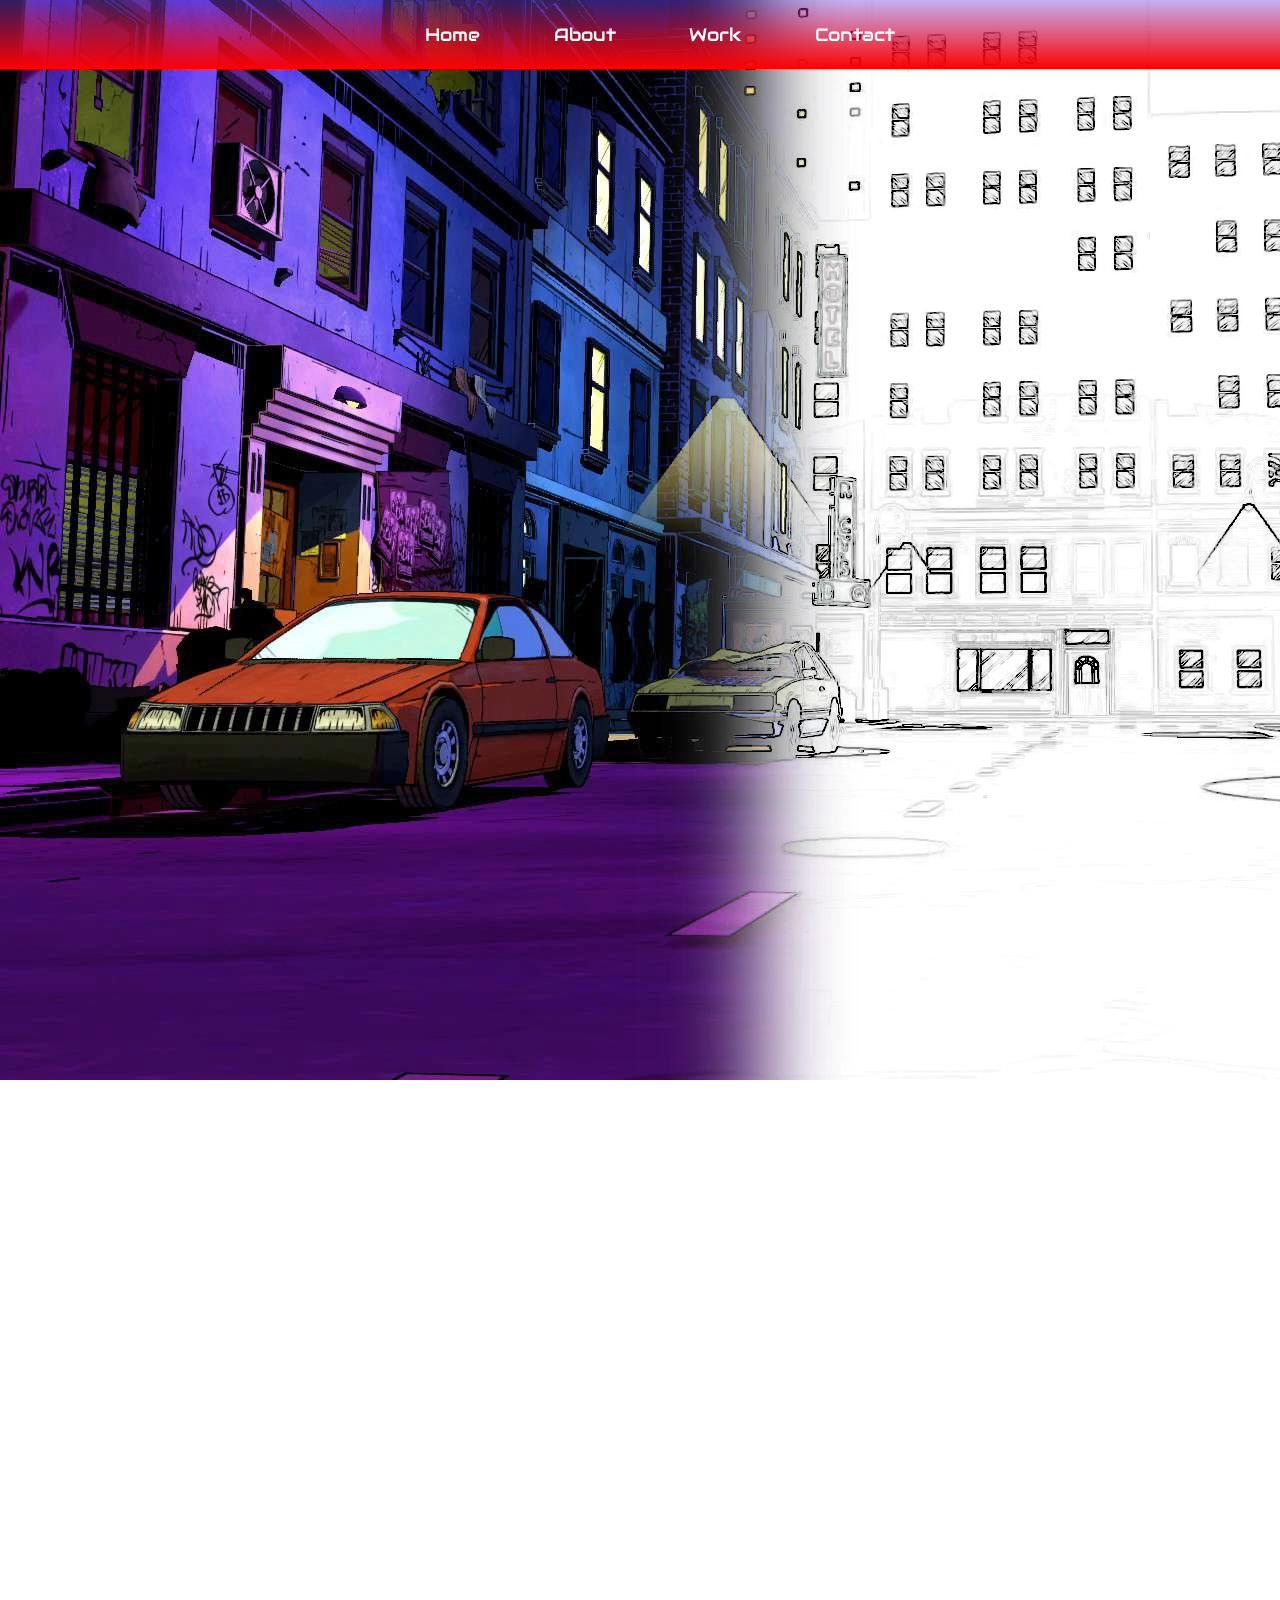
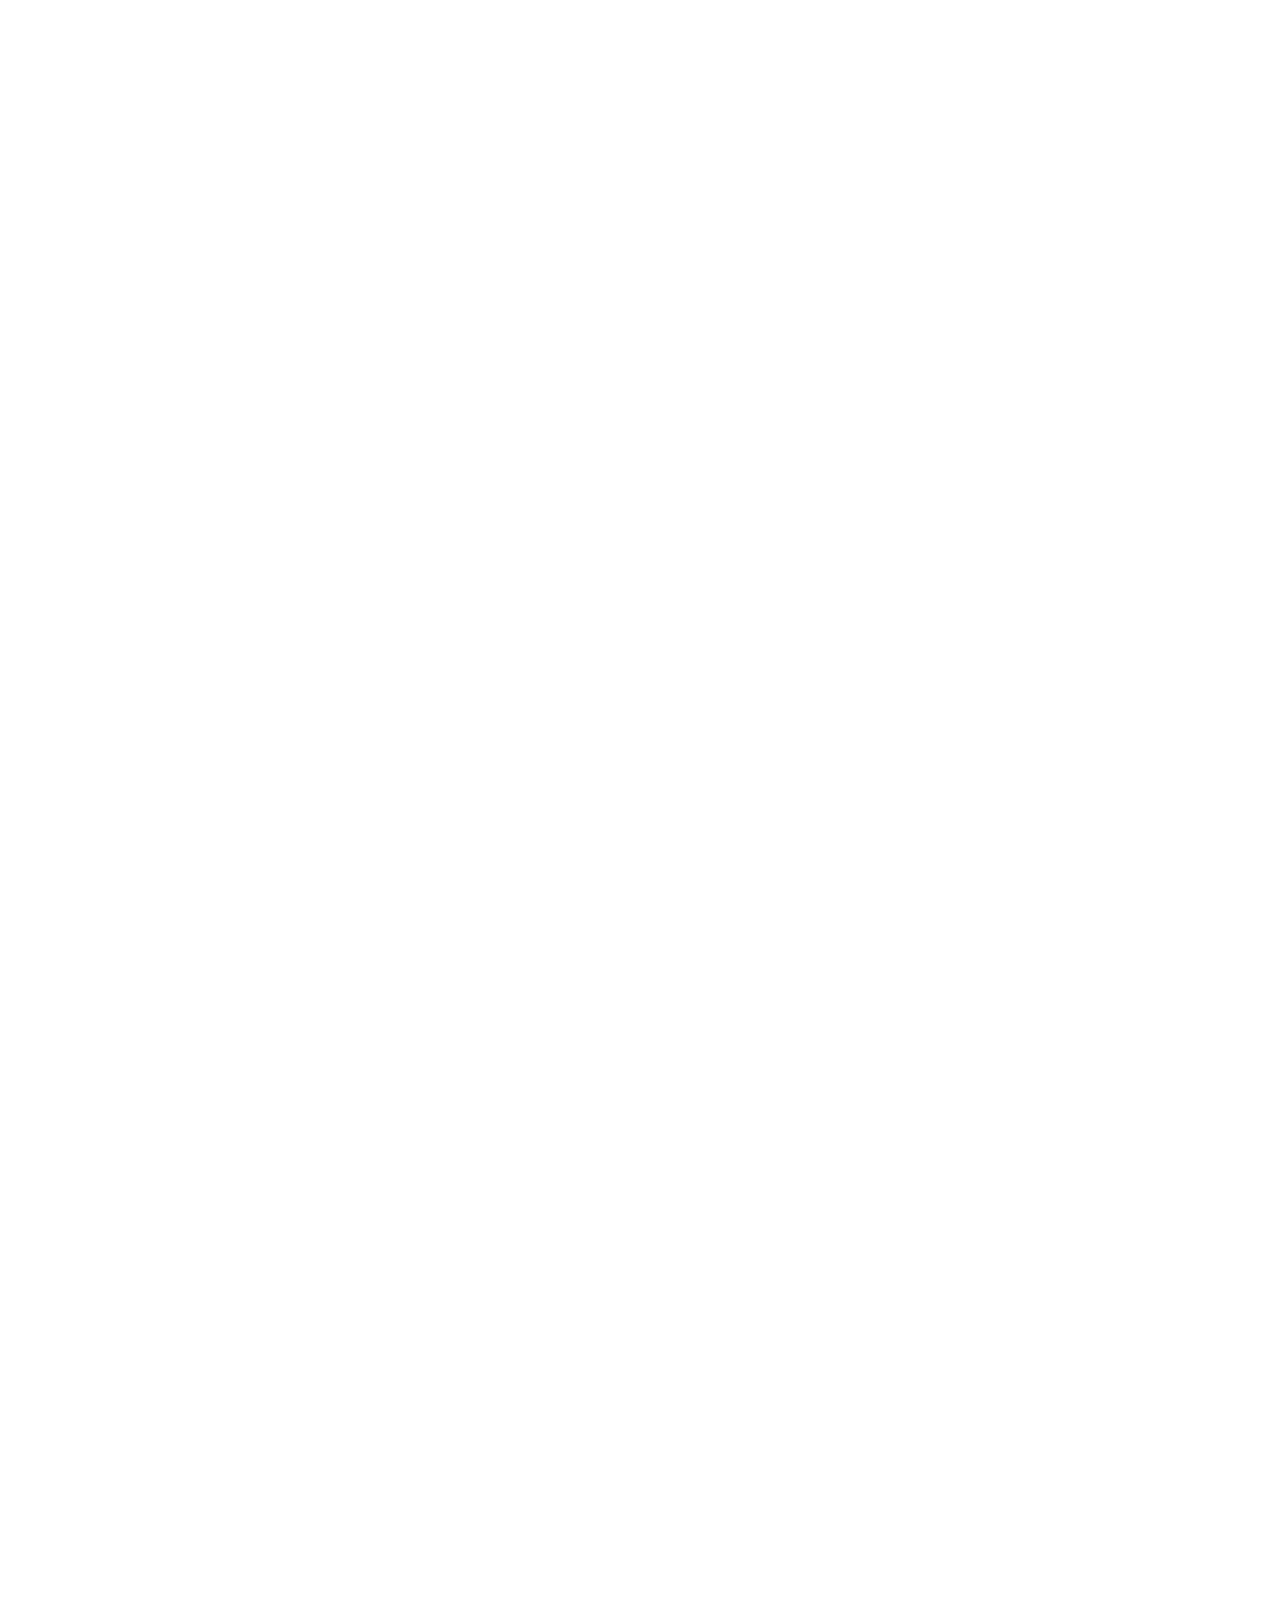
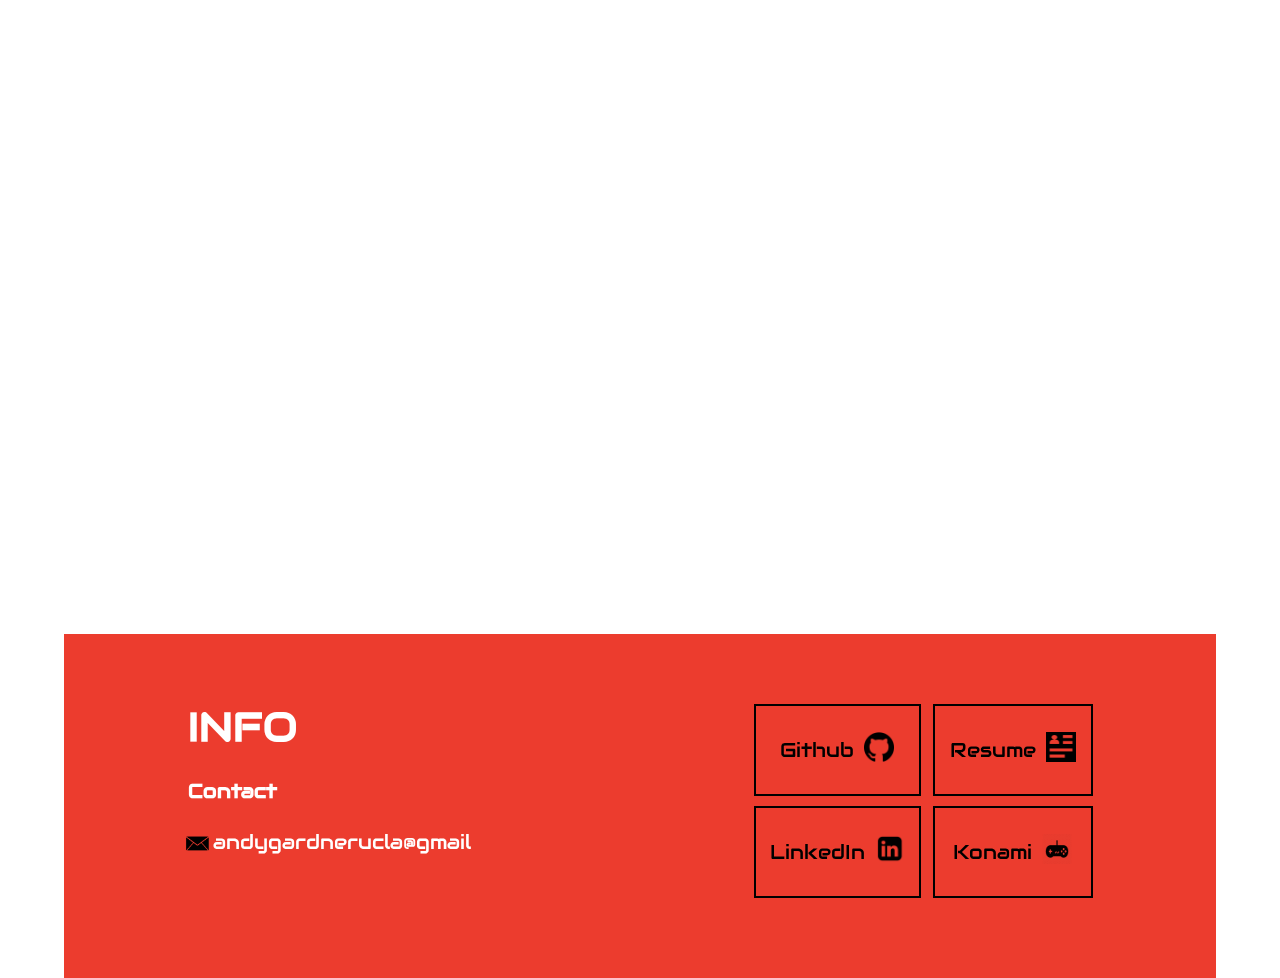
==== index.html @ 33454647 "overflow scroll fix, resume added" ====
<!DOCTYPE html>
<!--[if lt IE 7]>      <html class="no-js lt-ie9 lt-ie8 lt-ie7"> <![endif]-->
<!--[if IE 7]>         <html class="no-js lt-ie9 lt-ie8"> <![endif]-->
<!--[if IE 8]>         <html class="no-js lt-ie9"> <![endif]-->
<!--[if gt IE 8]><!--> <html class="no-js"> <!--<![endif]-->
    <head>
        <meta charset="utf-8">
        <meta http-equiv="X-UA-Compatible" content="IE=edge">
        <title>Andy</title>
        <meta name="description" content="">
        <meta name="viewport" content="width=device-width, initial-scale=1">
        <link href="https://fonts.googleapis.com/css2?family=Audiowide&display=swap" rel="stylesheet">
        <link href="https://fonts.googleapis.com/css2?family=Russo+One&display=swap" rel="stylesheet">
        <link href="https://fonts.googleapis.com/css2?family=IBM+Plex+Mono:ital,wght@1,500&family=Russo+One&display=swap" rel="stylesheet">

        <link href="https://unpkg.com/aos@2.3.1/dist/aos.css" rel="stylesheet">
        <script src="https://unpkg.com/aos@2.3.1/dist/aos.js"></script>
        <!-- <link rel="stylesheet" media="screen and (max-width: 660px)" href="../stylesheets/index.css">
        <link rel="stylesheet" media="screen and (min-width: 661px)" href="../stylesheets/desktop.css"> -->
        <link rel="stylesheet" media="screen and (max-width: 754px)" href="./stylesheets/index.css">
        <link rel="stylesheet" media="screen and (min-width: 755px)" href="./stylesheets/desktop.css">

        <script src="./js/konami.js"></script>
        <script src="https://ajax.googleapis.com/ajax/libs/jquery/3.5.1/jquery.min.js"></script>
        <script  src="./js/nav_animate.js"></script>
        <script src="./js/aos_init.js"></script>
        <script>
            AOS.init();
        </script>
    </head>
    <body>
        
        <video id="konamiVideo">
            <source src="./wice.mp4" type="video/mp4">
        </video>

        <section class="main">
            <nav id="navbar_hidden" class="slideOut">
                <ul>
                    <li>
                        <a href="#">Home</a>
                    </li>
                    <li>
                        <a href="#about">About</a>
                    </li>
                    <li>
                        <a href="#work">Work</a>
                    </li>
                    <li>
                        <a href="#">Contact</a>
                    </li>
                </ul>
            </nav>
            <header>
                <nav id="nav" class="navbar_main" data-aos="zoom-out-down" data-aos-duration="3000" data-aos-delay="2500">
                    <ul>
                        <li>
                            <a href="#">Home</a>
                        </li>
                        <li>
                            <a href="#about">About</a>
                        </li>
                        <li>
                            <a href="#work">Work</a>
                        </li>
                        <li>
                            <a href="#">Contact</a>
                        </li>
                    </ul>
                </nav>
            </header>
            <section>
                <div class="logo-parent">
                    <div id="logo" class="arrow-down">
                    </div>
                    <h1 id="logo_h1">
                            Andy
                            Gardner
                    </h1>
                    <h2 id="logo_h2" >< webdev ></h2>
                    <!-- <img id="pow" src="./images/pow4.png" alt=""> -->
                </div>
                <video autoplay muted id="vid">
                        <source src="./images/whitetorainbow.mp4" type="video/mp4">
                </video>
            </section>
        </section>

        <section id="about" class="section_size" data-aos="fade-right" data-aos-duration="1000">
            <div class="module_container">
                <h3 data-aos="fade-left" data-aos-delay="200">ABOUT</h3>
                <div class="module">
                    <img id="pow_about" src="./images/pow5.png" alt="">
                    <div class="column1">
                        <h4>Andy Gardner</h4>
                        <p class="title">Full Stack Web Developer</p>
                        <ul class="about_ul">
                            <li data-aos="fade" data-aos-offset="100" data-aos-delay="200">UCLA Grad</li>
                            <li data-aos="fade" data-aos-offset="100" data-aos-delay="250">42sv Software Intern</li>
                            <li data-aos="fade" data-aos-offset="100" data-aos-delay="300">Improvisor</li>
                            <li data-aos="fade" data-aos-offset="100" data-aos-delay="350">Public Speaker</li>
                        </ul>
                    </div>
                    <div class="column2">
                        <p class="bio_parag" data-aos="fade-left" data-aos-offset="150">
                            Hi! The name's Andy and I love working with teams to to build professional, fun web
                            applications. I'm passionate about learning new technologies and believe in always
                            striving to grow my knowledge base.                     
                        </p>
                        <p class="title2">Utility Belt</p>
                        <strong class="tool_word">Frontend:</strong>
                        <p class="bio_parag2" data-aos="fade-left" data-aos-offset="100">
                            HTML5, CSS3, Bootstrap, Javascript, jQuery, Embedded JS (ejs), Embedded Ruby (erb)
                        </p>
                        <strong class="tool_word">Backend:</strong>
                        <p class="bio_parag2" data-aos="fade-left" data-aos-offset="100">
                            Node.js, Express, Rails, PostgreSQL, MySQL, MongoDB, REST APIs
                        </p>
                        <strong class="tool_word">Other:</strong>
                        <p class="bio_parag2" data-aos="fade-left" data-aos-offset="100">
                            Python, Ruby, Selenium, C, Bash/Unix/Linux, Git/Github/Gitlab, Heroku, Chrome Dev Tools
                        </p>
                    </div>
                </div>
            </div>
        </section>

        <section id="work" class="section_size" data-aos="fade-right" data-aos-duration="1000">
            <div class="module_container">
                <h3 data-aos="fade-left" data-aos-delay="200">PROJECT</h3>
                <div class="module_proj">
                    <div class="column1_proj">
                        <h4>00 Heimdall</h4>
                        <p class="bio_parag" data-aos="fade-left" data-aos-offset="150">
                            Heimdall is a 42 Silicon Valley parking registration and validation application.
                            It is a collaboration with French and US staff members. I was charged with re-building the
                            the frontend and updating the Postgres database. It is a Rails CRUD app that utilizes 42's 
                            API to verify student/staff login and access. This is a version with the authentiation removed 
                            and database reset so it can be demoed. 
                        </p>
                        <strong class="tool_word">Frontend:</strong>
                        <span class="bio_parag2" data-aos="fade-left" data-aos-offset="100">
                            HTML5, CSS3, Bootstrap, Embedded Ruby, jQuery
                        </span>
                        <br>
                        <strong class="tool_word">Backend:</strong>
                        <span class="bio_parag2" data-aos="fade-left" data-aos-offset="100">
                            Rails (RoR), PostgreSQL, Heroku
                        </span>
                        <div class="proj_button">
                            <a href="https://afternoon-ridge-28353.herokuapp.com/"><button>Visit Site</button></a>
                        </div>
                    </div>
                    <div class="column2_proj" data-aos="fade-up" data-aos-offset="250">
                        <img src="./images/img_heimdall.png" alt="">
                    </div>
                </div>
            </div>
        </section>

        <section class="section_size" data-aos="fade-right" data-aos-duration="1000">
            <div class="module_container">
                <h3 data-aos="fade-left" data-aos-delay="200">PROJECT</h3>
                <div class="module_proj">
                    <div class="column1_proj">
                        <h4>01 Sherlock</h4>
                        <p class="bio_parag" data-aos="fade-left" data-aos-offset="150">
                            Sherlock is a small Node.js app that is a tool developed to help 42sv's
                            staff evaluate which students currently in the curriculum have reached 
                            the level for beginning internships. It has login authentication to an sqlite3
                            database for select staff, the database has been removed for demo purposes. It uses
                            42's API to run multiple requests for retreiving and then working with various data 
                            to return the answer. The students ID is provided and it runs.
                            (Try it out one at a time: kyork, spidey, dsaetern).
                        </p>
                        <strong class="tool_word">Frontend:</strong>
                        <span class="bio_parag2" data-aos="fade-left" data-aos-offset="100">
                                HTML5, CSS3, Embedded Javascript (EJS)
                        </span>
                        <br>
                        <strong class="tool_word">Backend:</strong>
                        <span class="bio_parag2" data-aos="fade-left" data-aos-offset="100">
                                Node.js/Express, sqlite3, Heroku
                        </span>
                        <div class="proj_button">
                            <a href="https://sherlock-portfolio.herokuapp.com/"><button>Visit Site</button></a>
                        </div>
                    </div>
                    <div class="column2_proj" data-aos="fade-up" data-aos-offset="250">
                        <img src="./images/img_sherlock.png" alt="">
                    </div>
                </div>
            </div>
        </section>

        <section class="section_size" data-aos="fade-right" data-aos-duration="1000">
            <div class="module_container">
                <h3 data-aos="fade-left" data-aos-delay="200">PROJECT</h3>
                <div class="module_proj">
                    <div class="column1_proj">
                        <h4>02 Samraat Curry Hut</h4>
                        <p class="bio_parag" data-aos="fade-left" data-aos-offset="150">
                            This is a static website built as a personal project. The client
                            is a local Indian restaurant that wants to provide general information
                            such as menu and contact info. 
                        </p>
                        <strong class="tool_word">Built with:</strong>
                        <span class="bio_parag2" data-aos="fade-left" data-aos-offset="100">
                            HTML5, CSS3, Bootstrap 
                        </span>
                        <div class="proj_button">
                            <a href="https://samraat-portfolio.herokuapp.com/"><button>Visit Site</button></a>
                        </div>
                    </div>
                    <div class="column2_proj" data-aos="fade-up" data-aos-offset="250">
                        <img src="./images/img_saamrat.png" alt="">
                    </div>
                </div>
            </div>
        </section>

        <section class="section_size_contact">
            <div class="module_container_contact">
                <div class="module_proj_contact">
                    <div class="column1_proj">
                        <h1>INFO</h1>
                        <p id="contact_title">Contact</p>
                        <a href="#"><span><img style="width: 25px; height: 25px; transform: translate(-3px,7px);" src="./images/email.png" alt=""></span><span>andygardnerucla@gmail</span></a>
                    </div>
                    <div class="column2_proj_contact">
                        <div class="proj_button_contact">
                            <a class="grid_one" href="https://github.com/MooseandSquvirrel">Github<span><img id="github_img" src="./images/gthub.png" alt=""></span></a>
                            <a class="grid_two" href="./resume.pdf" download>Resume<span><img id="github_img" src="./images/resume.png" alt=""></span></a>
                            <a class="grid_three" href="https://www.linkedin.com/in/andy-gardner-1343974a/">LinkedIn<span><img id="github_img" src="./images/linked.png" alt=""></span></a>
                            <a class="grid_four" onclick="konamiAlert()" href="#">Konami<span><img id="github_img" src="./images/nintendo.png" alt=""></span></a>
                        </div>
                    </div>
                </div>
            </div>
        </section>

        <script src="" async defer></script>
        <script>
            function konamiAlert() {
                alert("Enter a Konami Code to increase the 80's feel :)");
            }
        </script>
    </body>
</html>

<!-- Support Wice (Konami Code Video):
https://soundcloud.com/wice-music 
https://www.facebook.com/WiceMusic -->
---- stylesheets/index.css ----
/* CSS FOR ENTIRE PAGE */

body {
    /* background-image: url("../images/dubai.jpg"); */
    /* background-image: url("../images/2.jpg"); */
    /* background-image: url("../images/bwBG.jpg"); */
    background-image: url("./images/bw3.jpg");
    background-attachment: fixed;
    margin: 0;
    padding: 0;
    border: 0;
    font: inherit;
    font-family: 'Audiowide', cursive;
    color: white;
    max-width: 100%;
    overflow-x: hidden;
}

#konamiVideo {
    position: absolute;
    right: 0;
    bottom: 0;
    min-width: 100%;
    min-height: 100%;
    display: none;
}

#vid {
    position: fixed;
    top: 0;
    left: 0;
    width: auto;
    height: auto;
    z-index: -1;
}


/* Navbar */

nav {
    display: block;
}

a {
    text-decoration: none;
    color: white;
}

li {
    list-style: none;
}


/* navbar_hidden */

#navbar_hidden {
    position: fixed;
    top: 0;
    width: 100vw;
    background: -webkit-linear-gradient( rgb(108, 61, 218, .9),#f00);
    font-size: 18px;
    z-index: 1;
}

#navbar_hidden a {
    color: white;
}

#navbar_hidden ul {
    display: flex;
    justify-content: center;
}

#navbar_hidden li {
    padding-left: 3%;
    padding-right: 3%;
}


/* navbar_main */

.navbar_main {
    position: relative;
    font-size: 18px;
    top: 0;
    background: -webkit-linear-gradient( rgb(108, 61, 218, .4),#f00);
    transform: translate(10px, -10px);
    padding: 5px;
}

.navbar_main ul {
    display: flex;
    justify-content: center;
}

.navbar_main li {
    padding-left: 3%;
    padding-right: 3%;
}


/* Navbar Animation */

.slideOut {
    transform: translateY(-100%); 
    transition-duration: .5s;
}

.slideIn {
    transform: translateY(0%);
    transition-duration: 1s;
}


/* Name Triangle */

.arrow-down {
    width: 0; 
    height: 0; 
    margin: 0 auto;
    border-left: 250px solid transparent;
    border-right: 250px solid transparent;
    border-top: 250px solid #f00;
    opacity: 80%;
}

.display-arrow {
    display: block;
}

.logo-parent {
    height: 100vh;
    display: flex;
    justify-content: center;
    align-items: center;
}

@keyframes moveDown {
    0% {
        visibility: visible;
        transform: translateY(-100%);
        opacity: 0%;
    }
    65% {
        transform: translateY(0%);
        opacity: 80%;
    }
    66% {
        opacity: 80%;
        transform: translateX(0%);
    }
    69% {
        transform: translateX(30%);

    }
    80% {
        transform: translate(0%);
        opacity: 80%;
    }
    91% {
        transform: translate(0%);
    }
    95% {
        transform: translate(-10%)
    }
    100% {
        transform: translate(0%);
    }
}

#logo {
    animation-name: moveDown;
    animation-duration: 1.6s;
    animation-delay: 1s;
    visibility: hidden;
}

@keyframes from_left {
    from {
        transform: translate(-100%, -50%);
        opacity: 0%;
    }
    to {
        transform: translate(0%, -50%);
        opacity: 100%;
    }
}

#logo_h1 {
    transform: translate(0%,-50%);
    position: absolute;
    font-size: 60px;
    animation: from_left;
    animation-duration: 1s;
    animation-delay: 1s;
    visibility: hidden;
}

@keyframes from_right {
    from {
        transform: translate(200%, 100%);
        opacity: 0%;
    }
    to {
        transform: translate(0%, 100%);
        opacity: 100%;
    }
}

#logo_h2 {
    position: absolute;
    transform: translate(0%,100%);
    animation: textAppear;
    animation-duration: 1.5s;
    opacity: 100%;
    animation-delay: 1s;
    visibility: hidden;
}
  
  @keyframes textAppear {
    0% {
      transform: translate(1000px);
    }
    60% {
        color:gold;
        transform: translate(0%, 100%);
      }
    70% {
      color:gold;
      transform: translate(0%, 100%);
    }
    90% {
        transform: translate(5000px);
      }
    95% {
        transform: translate(-10%, 100%);
    }
    100% {
      columns: white;
      transform: translate(0%, 100%);
    }
  }

  @keyframes finisher {
    0% {
      color: orange  ;
    }
  
    70% {
      color:black;
    }
    100% {
      color:rgb(20, 48, 48);
    }
  }

#pow {
    position: absolute;
    transform: translate(100px, 100px);
    opacity: 0%;
    animation: powBang;
    animation-duration: 2.5s;
    animation-delay: 1s;
}

@keyframes powBang {
    0% {
        opacity: 0%;
    }
    59% {
        opacity: 0%;
        transform: translate(100px, 100px) scale(.2);
    }
    70% {
        opacity: 100%;
        transform: translate(150px, 200px) scale(.4) rotate(40deg);
    }

    85% {
        transform: translate(150px, 0px) scale(.6) rotate(-40deg);
        opacity: 0%;
    } 

}

#pow_about {
    position: absolute;
    transform: translate(100px, 100px);
    opacity: 0%;
}

.pow2start {
    animation: powBang2;
    animation-duration: 2s;
    animation-delay: 1s;
}

@keyframes powBang2 {
    0% {
        opacity: 0%;
    }
    45% {
        opacity: 0%;
        transform: translate(-300px, -600px) scale(.1);
    }
    70% {
        opacity: 100%;
        transform: translate(-500px, -600px) scale(.4) rotate(-30deg);
    }

    85% {
        transform: translate(150px, 0px) scale(.2) rotate(30deg);
        opacity: 0%;
    } 

}


/* About Module Main Containers*/

.section_size {
    width: 90vw;    
    /* display: flex; */
    margin: 0 auto;
    padding-top: 3em;
}

.module_container {
    background-color: rgba(235,50,35,.850);
    height: 100%;
    padding-bottom: 20px;
    padding-top: 1px;
}

.module_container h3 {
    padding-left: 10px;
    font-size: 20px;
}

.module {
    /* background-color: azure; */
    background-color: rgba(32,53,223,.850);
    height: 76%;
    width: 100%;
    /* Below fixes padding to not add to width */
    -webkit-box-sizing: border-box; /* Safari/Chrome, other WebKit */
    -moz-box-sizing: border-box;    /* Firefox, other Gecko */
    box-sizing: border-box; /* Opera/IE 8+ */
    padding-left: 20px;
    padding-right: 20px;
    font-family: 'IBM Plex Mono', monospace;
    font-size: 20px;
}

.module h4 {
    margin-block-start: 0;
    margin-block-end: 0;
    padding-top: 15px;
    font-size: 40px;
    color:yellow;
    -webkit-text-stroke-width: 1px; 
    -webkit-text-stroke-color: black; 
    font-family: 'Russo One', sans-serif;
} 


/* About Module Name div */

.title {
    border-bottom: 1px solid red;
    /* Below fixes padding to not add to width */
    -webkit-box-sizing: border-box; /* Safari/Chrome, other WebKit */
    -moz-box-sizing: border-box;    /* Firefox, other Gecko */
    box-sizing: border-box; /* Opera/IE 8+ */
    padding-bottom: 5px;
}

.title2 {
    /* Below fixes padding to not add to width */
    -webkit-box-sizing: border-box; /* Safari/Chrome, other WebKit */
    -moz-box-sizing: border-box;    /* Firefox, other Gecko */
    box-sizing: border-box; /* Opera/IE 8+ */
    padding-bottom: 5px;
}

/* About Module ul */

.about_ul {
    display: flex;
    flex-wrap: wrap;
    max-width: 300px;
    padding-inline-start: 20px;
    padding-bottom: 
}

.about_ul li {
    display: inline-block;
    width: 50%;
    font-size: 16px;
    padding-bottom: 5px;
    color: yellow;
}

.tool_word {
    font-size: 17px;
    color: yellow;
}

.bio_parag {
    font-size: 15px;
    line-height: 2em;
    padding-bottom: 1em;
}

.bio_parag2 {
    font-size: 15px;
    line-height: 2em;
    padding-bottom: 1em;
}

/* Project Modules */

.module_proj {
    /* background-color: azure; */
    background-color: rgba(32,53,223,.850);
    height: 76%;
    width: 100%;
    /* Below fixes padding to not add to width */
    -webkit-box-sizing: border-box; /* Safari/Chrome, other WebKit */
    -moz-box-sizing: border-box;    /* Firefox, other Gecko */
    box-sizing: border-box; /* Opera/IE 8+ */
    padding-left: 20px;
    padding-right: 20px;
    font-size: 20px;
    display: flex;
    flex-direction: column;
}

.module_proj_contact {
    height: 76%;
    width: 100%;
    /* Below fixes padding to not add to width */
    -webkit-box-sizing: border-box; /* Safari/Chrome, other WebKit */
    -moz-box-sizing: border-box;    /* Firefox, other Gecko */
    box-sizing: border-box; /* Opera/IE 8+ */
    padding-left: 20px;
    padding-right: 20px;
    padding-top: 2em;
    padding-bottom: 2em;
    font-size: 20px;
    display: flex;
    flex-direction: column;
}

.column1_proj {
    width: 100%;
    padding-left: 1em;
}

.column2_proj img{
    width: 80%;
    padding-left: 2.5em;
    padding-bottom: 2em
}

.module_proj h4 {
    padding-left: 15px;
    margin-block-start: 0;
    margin-block-end: 0;
    padding-top: 15px;
    font-size: 40px;
    color:yellow;
    -webkit-text-stroke-width: 1px; 
    -webkit-text-stroke-color: black; 
    font-family: 'Russo One', sans-serif;
} 

.proj_button {
    text-align: center;
    padding-top: 1em;
    padding-bottom: 1em;
}

.proj_button button {
    padding-left: 30px;
    padding-right: 30px;
    padding-top: 15px;
    padding-bottom: 15px;
    background: -webkit-linear-gradient( rgb(108, 61, 218, .9),#f00);
}

.proj_button a button{
    color: white;
    font-size: 20px;
    font-family: 'Audiowide', cursive;
}

/* Contact Section */

.section_size_contact {
    width: 100vw; 
    margin: 0 auto;
    padding-top: 7em;
}

.module_container_contact {
    background-color: rgba(235,50,35,.950);
    height: 100%;
    padding-bottom: 20px;
    padding-left: 2em;
}

.section_size_contact .module_container .module_proj_contact .column1_proj p {
    padding-bottom: 0%;
    margin-block-start: 0em;
    margin-block-end: 0em;
    font-size: 20px;
}

#contact_title {
    font-weight: bold;
}

#contact_email {
    font-size: 18px;
}

#github_img {
    height: 30px;
    width: 30px;
    padding-left: 10px;
}

.contact_btn {
    font-family: 'IBM Plex Mono', monospace;
    padding-left: 30px;
    padding-right: 30px;
    padding-top: 15px;
    padding-bottom: 15px;
    /* background-color: rgba(32,53,223,.850); */
    background-color: transparent;
    width: 100%;
    display: grid;
    /* grid-template-columns: auto auto; */
}

.column2_proj_contact {
    /* display: flex; */
    justify-content: center;
}

.proj_button_contact {
    text-align: center;
    align-items: center;
    padding-top: 1em;
    padding-bottom: 1em;
    display: grid;
}

.proj_button_contact a {
    display: flex;
    color: black;
    border: 2px solid black;
    padding: 0 5px;
    width: 80%;
    max-width: 250px;
    height: 88px;
    margin-top: 10px;
    grid-row-gap: 1;
}

.proj_button_contact a:hover {
    color: white;
    border: 2px solid black;
}

.grid_one {
    justify-content: center;
    align-items: center;
    grid-column: 1;
    grid-row: 1;
}

.grid_two {
    justify-content: center;
    align-items: center;
    grid-column: 2;
    grid-row: 1;
}

.grid_three {
    justify-content: center;
    align-items: center;
    grid-column: 1;
    grid-row: 2;
}

.grid_four {
    justify-content: center;
    align-items: center;
    grid-column: 2;
    grid-row: 2;
}


/* NOTES */

/*
-   Gradient circle (roll onto screen, over shoot a tad,
    and come back hard
-   REMEBER TO CHANGE THE nav_animate.js VARIABLE FOR 
    WHAT THE MENU COMPARES TO SCROLL HEIGHT
*/
---- stylesheets/desktop.css ----
/* CSS FOR ENTIRE PAGE */

body {
    /* background-image: url("../images/dubai.jpg"); */
    /* background-image: url("../images/2.jpg"); */
    /* background-image: url("../images/bwBG.jpg"); */
    background-image: url("./images/bw3.jpg");
    background-attachment: fixed;
    margin: 0;
    padding: 0;
    border: 0;
    font: inherit;
    font-family: 'Audiowide', cursive;
    color: white;
    max-width: 100%;
    overflow-x: hidden;
}

#konamiVideo {
    position: absolute;
    right: 0;
    bottom: 0;
    min-width: 100%;
    min-height: 100%;
    display: none;
}

#vid {
    position: fixed;
    top: 0;
    left: 0;
    width: auto;
    height: auto;
    z-index: -1; 
}


/* Navbar */

nav {
    display: block;
}

a {
    text-decoration: none;
    color: white;
}

li {
    list-style: none;
}


/* navbar_hidden */

#navbar_hidden {
    position: fixed;
    top: 0;
    width: 100vw;
    background: -webkit-linear-gradient( rgb(108, 61, 218, .9),#f00);
    font-size: 18px;
    z-index: 1;
}

#navbar_hidden a {
    color: white;
}

#navbar_hidden ul {
    display: flex;
    justify-content: center;
}

#navbar_hidden li {
    padding-left: 3%;
    padding-right: 3%;
}


/* navbar_main */

.navbar_main {
    position: relative;
    font-size: 18px;
    top: 0;
    background: -webkit-linear-gradient( rgb(108, 61, 218, .4),#f00);
    transform: translate(10px, -10px);
    padding: 5px;
}

.navbar_main ul {
    display: flex;
    justify-content: center;
}

.navbar_main li {
    padding-left: 3%;
    padding-right: 3%;
}


/* Navbar Animation */

.slideOut {
    transform: translateY(-100%); 
    transition-duration: .5s;
}

.slideIn {
    transform: translateY(0%);
    transition-duration: 1s;
}


/* Name Triangle */

.arrow-down {
    width: 0; 
    height: 0; 
    margin: 0 auto;
    border-left: 250px solid transparent;
    border-right: 250px solid transparent;
    border-top: 250px solid #f00;
    opacity: 80%;
}

.display-arrow {
    display: block;
}

.logo-parent {
    height: 100vh;
    display: flex;
    justify-content: center;
    align-items: center;
}

@keyframes moveDown {
    0% {
        visibility: visible;
        transform: translateY(-100%);
        opacity: 0%;
    }
    65% {
        transform: translateY(0%);
        opacity: 80%;
    }
    66% {
        opacity: 80%;
        transform: translateX(0%);
    }
    69% {
        transform: translateX(30%);

    }
    80% {
        transform: translate(0%);
        opacity: 80%;
    }
    91% {
        transform: translate(0%);
    }
    95% {
        transform: translate(-10%)
    }
    100% {
        transform: translate(0%);
    }
}

#logo {
    animation-name: moveDown;
    animation-duration: 1.6s;
    animation-delay: 1s;
    visibility: hidden;
}

@keyframes from_left {
    from {
        transform: translate(-100%, -50%);
        opacity: 0%;
    }
    to {
        transform: translate(0%, -50%);
        opacity: 100%;
    }
}

#logo_h1 {
    transform: translate(0%,-50%);
    position: absolute;
    font-size: 60px;
    animation: from_left;
    animation-duration: 1s;
    animation-delay: 1s;
    visibility: hidden;
}

@keyframes from_right {
    from {
        transform: translate(200%, 100%);
        opacity: 0%;
    }
    to {
        transform: translate(0%, 100%);
        opacity: 100%;
    }
}

#logo_h2 {
    position: absolute;
    transform: translate(0%,100%);
    animation: textAppear;
    animation-duration: 1.5s;
    opacity: 100%;
    animation-delay: 1s;
    visibility: hidden;
}
  
  @keyframes textAppear {
    0% {
      transform: translate(1000px);
    }
    60% {
        color:gold;
        transform: translate(0%, 100%);
      }
    70% {
      color:gold;
      transform: translate(0%, 100%);
    }
    90% {
        transform: translate(5000px);
      }
    95% {
        transform: translate(-10%, 100%);
    }
    100% {
      columns: white;
      transform: translate(0%, 100%);
    }
  }

  @keyframes finisher {
    0% {
      color: orange  ;
    }
  
    70% {
      color:black;
    }
    100% {
      color:rgb(20, 48, 48);
    }
  }

#pow {
    position: absolute;
    transform: translate(100px, 100px);
    opacity: 0%;
    animation: powBang;
    animation-duration: 2.5s;
    animation-delay: 1s;
}

@keyframes powBang {
    0% {
        opacity: 0%;
    }
    59% {
        opacity: 0%;
        transform: translate(100px, 100px) scale(.2);
    }
    70% {
        opacity: 100%;
        transform: translate(150px, 200px) scale(.4) rotate(40deg);
    }

    85% {
        transform: translate(150px, 0px) scale(.6) rotate(-40deg);
        opacity: 0%;
    } 

}

#pow_about {
    position: absolute;
    transform: translate(100px, 100px);
    opacity: 0%;
}

.pow2start {
    animation: powBang2;
    animation-duration: 2s;
    animation-delay: 1s;
}

@keyframes powBang2 {
    0% {
        opacity: 0%;
    }
    45% {
        opacity: 0%;
        transform: translate(-300px, -600px) scale(.1);
    }
    70% {
        opacity: 100%;
        transform: translate(-500px, -600px) scale(.4) rotate(-30deg);
    }

    85% {
        transform: translate(150px, 0px) scale(.2) rotate(30deg);
        opacity: 0%;
    } 

}


/* About Module Main Containers*/

.section_size {
    width: 90vw; 
    max-width: 1100px;   
    /* display: flex; */
    margin: 0 auto;
    padding-top: 3em;
}

.module_container {
    background-color: rgba(235,50,35,.850);
    height: 100%;
    padding-bottom: 20px;
    padding-top: 1px;
}

.module_container h3 {
    padding-left: 10px;
    font-size: 20px;
}

.module {
    /* background-color: azure; */
    background-color: rgba(32,53,223,.850);
    display: flex;
    flex-direction: row;
    height: 76%;
    width: 100%;
    /* Below fixes padding to not add to width */
    -webkit-box-sizing: border-box; /* Safari/Chrome, other WebKit */
    -moz-box-sizing: border-box;    /* Firefox, other Gecko */
    box-sizing: border-box; /* Opera/IE 8+ */
    padding-left: 20px;
    padding-right: 20px;
    font-family: 'IBM Plex Mono', monospace;
    font-size: 20px;
}

.column1 {
    width: 30%;
    margin-top: 3%;
    margin-left: 3%;
    padding-right: 10%;
}

.column2 {
    margin-top: 3%;
    width: 55%;
}

.module h4 {
    margin-block-start: 0;
    margin-block-end: 0;
    padding-top: 15px;
    font-size: 40px;
    color:yellow;
    -webkit-text-stroke-width: 1px; 
    -webkit-text-stroke-color: black; 
    font-family: 'Russo One', sans-serif;
} 

/* About Module Name div */

.title {
    border-bottom: 1px solid red;
    /* Below fixes padding to not add to width */
    -webkit-box-sizing: border-box; /* Safari/Chrome, other WebKit */
    -moz-box-sizing: border-box;    /* Firefox, other Gecko */
    box-sizing: border-box; /* Opera/IE 8+ */
    padding-bottom: 5px;
}

.title2 {
    /* Below fixes padding to not add to width */
    -webkit-box-sizing: border-box; /* Safari/Chrome, other WebKit */
    -moz-box-sizing: border-box;    /* Firefox, other Gecko */
    box-sizing: border-box; /* Opera/IE 8+ */
    padding-bottom: 5px;
}

/* About Module ul */

.about_ul {
    padding-inline-start: 20px;
    padding-bottom: 
}

.about_ul li {
    display: inline-block;
    width: 100%;
    font-size: 16px;
    padding-bottom: 5px;
    color: yellow;
}

.tool_word {
    font-size: 17px;
    color: yellow;
}

.bio_parag {
    font-size: 15px;
    line-height: 2em;
    border-bottom: 1px solid red;
    padding-bottom: 1em;
}

.bio_parag2 {
    font-size: 15px;
    line-height: 2em;
    padding-bottom: 1em;
}


/* NOTES */

/* Project Modules */

.module_proj {
    background-color: rgba(32,53,223,.850);
    height: 76%;
    width: 100%;
    /* Below fixes padding to not add to width */
    -webkit-box-sizing: border-box; /* Safari/Chrome, other WebKit */
    -moz-box-sizing: border-box;    /* Firefox, other Gecko */
    box-sizing: border-box; /* Opera/IE 8+ */
    padding-left: 20px;
    /* padding-right: 20px; */
    padding-top: 2em;
    padding-bottom: 2em;
    font-family: 'IBM Plex Mono', monospace;
    font-size: 20px;
    display: flex;
    flex-direction: row;
}

.module_proj_contact {
    height: 76%;
    width: 100%;
    /* Below fixes padding to not add to width */
    -webkit-box-sizing: border-box; /* Safari/Chrome, other WebKit */
    -moz-box-sizing: border-box;    /* Firefox, other Gecko */
    box-sizing: border-box; /* Opera/IE 8+ */
    padding-left: 20px;
    padding-right: 20px;
    padding-top: 2em;
    padding-bottom: 2em;
    font-size: 20px;
    display: flex;
    flex-direction: row;
    justify-content: center;
}

.column1_proj {
    width: 50%;
}

.column2_proj {
    display: flex;
    justify-content: center;
    align-items: center;
    width: 50%;
}

.column2_proj img {
    width: 90%;
    height: 90%;
    object-fit: contain;
}

.module_proj h4 {
    padding-left: 15px;
    margin-block-start: 0;
    margin-block-end: 0;
    padding-top: 15px;
    font-size: 40px;
    color:yellow;
    -webkit-text-stroke-width: 1px; 
    -webkit-text-stroke-color: black; 
    font-family: 'Russo One', sans-serif;
} 

.proj_button {
    text-align: center;
    padding-top: 1em;
    padding-bottom: 1em;
}

.proj_button button {
    padding-left: 30px;
    padding-right: 30px;
    padding-top: 15px;
    padding-bottom: 15px;
    background: -webkit-linear-gradient( rgb(108, 61, 218, .9),#f00);
}

.proj_button a button{
    color: white;
    font-size: 20px;
    font-family: 'Audiowide', cursive;
}


/* Contact Section */

.section_size_contact {
    width: 90%; 
    margin: 0 auto;
    padding-top: 7em;
}

.module_container_contact {
    background-color: rgba(235,50,35,.950);
    height: 100%;
    padding-bottom: 20px;
}

.section_size_contact .module_container .module_proj_contact .column1_proj p {
    padding-bottom: 0%;
    margin-block-start: 0em;
    margin-block-end: 0em;
    font-size: 20px;
}

#contact_title {
    font-weight: bold;
}

#contact_email {
    font-size: 18px;
}

#github_img {
    height: 30px;
    width: 30px;
    padding-left: 10px;
}

.contact_btn {
    font-family: 'IBM Plex Mono', monospace;
    padding-left: 30px;
    padding-right: 30px;
    padding-top: 15px;
    padding-bottom: 15px;
    /* background-color: rgba(32,53,223,.850); */
    background-color: transparent;
    width: 100%;
    display: grid;
    /* grid-template-columns: auto auto; */
}

.column2_proj_contact {
    /* display: flex; */
    justify-content: center;
}

.proj_button_contact {
    text-align: center;
    align-items: center;
    padding-top: 1em;
    padding-bottom: 1em;
    display: grid;
}

.proj_button_contact a {
    display: flex;
    color: black;
    border: 2px solid black;
    padding: 0 10px;
    margin: 0 10px;
    width: 80%;
    max-width: 250px;
    height: 88px;
    margin-top: 10px;
    grid-row-gap: 1;
}

.proj_button_contact a:hover {
    color: white;
    border: 2px solid black;
}

.grid_one {
    justify-content: center;
    align-items: center;
    grid-column: 1;
    grid-row: 1;
}

.grid_two {
    justify-content: center;
    align-items: center;
    grid-column: 2;
    grid-row: 1;
}

.grid_three {
    justify-content: center;
    align-items: center;
    grid-column: 1;
    grid-row: 2;
}

.grid_four {
    justify-content: center;
    align-items: center;
    grid-column: 2;
    grid-row: 2;
}


/*
-   Gradient circle (roll onto screen, over shoot a tad,
    and come back hard
-   REMEBER TO CHANGE THE nav_animate.js VARIABLE FOR 
    WHAT THE MENU COMPARES TO SCROLL HEIGHT
*/
---- stylesheets/index.css ----
/* CSS FOR ENTIRE PAGE */

body {
    /* background-image: url("../images/dubai.jpg"); */
    /* background-image: url("../images/2.jpg"); */
    /* background-image: url("../images/bwBG.jpg"); */
    background-image: url("./images/bw3.jpg");
    background-attachment: fixed;
    margin: 0;
    padding: 0;
    border: 0;
    font: inherit;
    font-family: 'Audiowide', cursive;
    color: white;
    max-width: 100%;
    overflow-x: hidden;
}

#konamiVideo {
    position: absolute;
    right: 0;
    bottom: 0;
    min-width: 100%;
    min-height: 100%;
    display: none;
}

#vid {
    position: fixed;
    top: 0;
    left: 0;
    width: auto;
    height: auto;
    z-index: -1;
}


/* Navbar */

nav {
    display: block;
}

a {
    text-decoration: none;
    color: white;
}

li {
    list-style: none;
}


/* navbar_hidden */

#navbar_hidden {
    position: fixed;
    top: 0;
    width: 100vw;
    background: -webkit-linear-gradient( rgb(108, 61, 218, .9),#f00);
    font-size: 18px;
    z-index: 1;
}

#navbar_hidden a {
    color: white;
}

#navbar_hidden ul {
    display: flex;
    justify-content: center;
}

#navbar_hidden li {
    padding-left: 3%;
    padding-right: 3%;
}


/* navbar_main */

.navbar_main {
    position: relative;
    font-size: 18px;
    top: 0;
    background: -webkit-linear-gradient( rgb(108, 61, 218, .4),#f00);
    transform: translate(10px, -10px);
    padding: 5px;
}

.navbar_main ul {
    display: flex;
    justify-content: center;
}

.navbar_main li {
    padding-left: 3%;
    padding-right: 3%;
}


/* Navbar Animation */

.slideOut {
    transform: translateY(-100%); 
    transition-duration: .5s;
}

.slideIn {
    transform: translateY(0%);
    transition-duration: 1s;
}


/* Name Triangle */

.arrow-down {
    width: 0; 
    height: 0; 
    margin: 0 auto;
    border-left: 250px solid transparent;
    border-right: 250px solid transparent;
    border-top: 250px solid #f00;
    opacity: 80%;
}

.display-arrow {
    display: block;
}

.logo-parent {
    height: 100vh;
    display: flex;
    justify-content: center;
    align-items: center;
}

@keyframes moveDown {
    0% {
        visibility: visible;
        transform: translateY(-100%);
        opacity: 0%;
    }
    65% {
        transform: translateY(0%);
        opacity: 80%;
    }
    66% {
        opacity: 80%;
        transform: translateX(0%);
    }
    69% {
        transform: translateX(30%);

    }
    80% {
        transform: translate(0%);
        opacity: 80%;
    }
    91% {
        transform: translate(0%);
    }
    95% {
        transform: translate(-10%)
    }
    100% {
        transform: translate(0%);
    }
}

#logo {
    animation-name: moveDown;
    animation-duration: 1.6s;
    animation-delay: 1s;
    visibility: hidden;
}

@keyframes from_left {
    from {
        transform: translate(-100%, -50%);
        opacity: 0%;
    }
    to {
        transform: translate(0%, -50%);
        opacity: 100%;
    }
}

#logo_h1 {
    transform: translate(0%,-50%);
    position: absolute;
    font-size: 60px;
    animation: from_left;
    animation-duration: 1s;
    animation-delay: 1s;
    visibility: hidden;
}

@keyframes from_right {
    from {
        transform: translate(200%, 100%);
        opacity: 0%;
    }
    to {
        transform: translate(0%, 100%);
        opacity: 100%;
    }
}

#logo_h2 {
    position: absolute;
    transform: translate(0%,100%);
    animation: textAppear;
    animation-duration: 1.5s;
    opacity: 100%;
    animation-delay: 1s;
    visibility: hidden;
}
  
  @keyframes textAppear {
    0% {
      transform: translate(1000px);
    }
    60% {
        color:gold;
        transform: translate(0%, 100%);
      }
    70% {
      color:gold;
      transform: translate(0%, 100%);
    }
    90% {
        transform: translate(5000px);
      }
    95% {
        transform: translate(-10%, 100%);
    }
    100% {
      columns: white;
      transform: translate(0%, 100%);
    }
  }

  @keyframes finisher {
    0% {
      color: orange  ;
    }
  
    70% {
      color:black;
    }
    100% {
      color:rgb(20, 48, 48);
    }
  }

#pow {
    position: absolute;
    transform: translate(100px, 100px);
    opacity: 0%;
    animation: powBang;
    animation-duration: 2.5s;
    animation-delay: 1s;
}

@keyframes powBang {
    0% {
        opacity: 0%;
    }
    59% {
        opacity: 0%;
        transform: translate(100px, 100px) scale(.2);
    }
    70% {
        opacity: 100%;
        transform: translate(150px, 200px) scale(.4) rotate(40deg);
    }

    85% {
        transform: translate(150px, 0px) scale(.6) rotate(-40deg);
        opacity: 0%;
    } 

}

#pow_about {
    position: absolute;
    transform: translate(100px, 100px);
    opacity: 0%;
}

.pow2start {
    animation: powBang2;
    animation-duration: 2s;
    animation-delay: 1s;
}

@keyframes powBang2 {
    0% {
        opacity: 0%;
    }
    45% {
        opacity: 0%;
        transform: translate(-300px, -600px) scale(.1);
    }
    70% {
        opacity: 100%;
        transform: translate(-500px, -600px) scale(.4) rotate(-30deg);
    }

    85% {
        transform: translate(150px, 0px) scale(.2) rotate(30deg);
        opacity: 0%;
    } 

}


/* About Module Main Containers*/

.section_size {
    width: 90vw;    
    /* display: flex; */
    margin: 0 auto;
    padding-top: 3em;
}

.module_container {
    background-color: rgba(235,50,35,.850);
    height: 100%;
    padding-bottom: 20px;
    padding-top: 1px;
}

.module_container h3 {
    padding-left: 10px;
    font-size: 20px;
}

.module {
    /* background-color: azure; */
    background-color: rgba(32,53,223,.850);
    height: 76%;
    width: 100%;
    /* Below fixes padding to not add to width */
    -webkit-box-sizing: border-box; /* Safari/Chrome, other WebKit */
    -moz-box-sizing: border-box;    /* Firefox, other Gecko */
    box-sizing: border-box; /* Opera/IE 8+ */
    padding-left: 20px;
    padding-right: 20px;
    font-family: 'IBM Plex Mono', monospace;
    font-size: 20px;
}

.module h4 {
    margin-block-start: 0;
    margin-block-end: 0;
    padding-top: 15px;
    font-size: 40px;
    color:yellow;
    -webkit-text-stroke-width: 1px; 
    -webkit-text-stroke-color: black; 
    font-family: 'Russo One', sans-serif;
} 


/* About Module Name div */

.title {
    border-bottom: 1px solid red;
    /* Below fixes padding to not add to width */
    -webkit-box-sizing: border-box; /* Safari/Chrome, other WebKit */
    -moz-box-sizing: border-box;    /* Firefox, other Gecko */
    box-sizing: border-box; /* Opera/IE 8+ */
    padding-bottom: 5px;
}

.title2 {
    /* Below fixes padding to not add to width */
    -webkit-box-sizing: border-box; /* Safari/Chrome, other WebKit */
    -moz-box-sizing: border-box;    /* Firefox, other Gecko */
    box-sizing: border-box; /* Opera/IE 8+ */
    padding-bottom: 5px;
}

/* About Module ul */

.about_ul {
    display: flex;
    flex-wrap: wrap;
    max-width: 300px;
    padding-inline-start: 20px;
    padding-bottom: 
}

.about_ul li {
    display: inline-block;
    width: 50%;
    font-size: 16px;
    padding-bottom: 5px;
    color: yellow;
}

.tool_word {
    font-size: 17px;
    color: yellow;
}

.bio_parag {
    font-size: 15px;
    line-height: 2em;
    padding-bottom: 1em;
}

.bio_parag2 {
    font-size: 15px;
    line-height: 2em;
    padding-bottom: 1em;
}

/* Project Modules */

.module_proj {
    /* background-color: azure; */
    background-color: rgba(32,53,223,.850);
    height: 76%;
    width: 100%;
    /* Below fixes padding to not add to width */
    -webkit-box-sizing: border-box; /* Safari/Chrome, other WebKit */
    -moz-box-sizing: border-box;    /* Firefox, other Gecko */
    box-sizing: border-box; /* Opera/IE 8+ */
    padding-left: 20px;
    padding-right: 20px;
    font-size: 20px;
    display: flex;
    flex-direction: column;
}

.module_proj_contact {
    height: 76%;
    width: 100%;
    /* Below fixes padding to not add to width */
    -webkit-box-sizing: border-box; /* Safari/Chrome, other WebKit */
    -moz-box-sizing: border-box;    /* Firefox, other Gecko */
    box-sizing: border-box; /* Opera/IE 8+ */
    padding-left: 20px;
    padding-right: 20px;
    padding-top: 2em;
    padding-bottom: 2em;
    font-size: 20px;
    display: flex;
    flex-direction: column;
}

.column1_proj {
    width: 100%;
    padding-left: 1em;
}

.column2_proj img{
    width: 80%;
    padding-left: 2.5em;
    padding-bottom: 2em
}

.module_proj h4 {
    padding-left: 15px;
    margin-block-start: 0;
    margin-block-end: 0;
    padding-top: 15px;
    font-size: 40px;
    color:yellow;
    -webkit-text-stroke-width: 1px; 
    -webkit-text-stroke-color: black; 
    font-family: 'Russo One', sans-serif;
} 

.proj_button {
    text-align: center;
    padding-top: 1em;
    padding-bottom: 1em;
}

.proj_button button {
    padding-left: 30px;
    padding-right: 30px;
    padding-top: 15px;
    padding-bottom: 15px;
    background: -webkit-linear-gradient( rgb(108, 61, 218, .9),#f00);
}

.proj_button a button{
    color: white;
    font-size: 20px;
    font-family: 'Audiowide', cursive;
}

/* Contact Section */

.section_size_contact {
    width: 100vw; 
    margin: 0 auto;
    padding-top: 7em;
}

.module_container_contact {
    background-color: rgba(235,50,35,.950);
    height: 100%;
    padding-bottom: 20px;
    padding-left: 2em;
}

.section_size_contact .module_container .module_proj_contact .column1_proj p {
    padding-bottom: 0%;
    margin-block-start: 0em;
    margin-block-end: 0em;
    font-size: 20px;
}

#contact_title {
    font-weight: bold;
}

#contact_email {
    font-size: 18px;
}

#github_img {
    height: 30px;
    width: 30px;
    padding-left: 10px;
}

.contact_btn {
    font-family: 'IBM Plex Mono', monospace;
    padding-left: 30px;
    padding-right: 30px;
    padding-top: 15px;
    padding-bottom: 15px;
    /* background-color: rgba(32,53,223,.850); */
    background-color: transparent;
    width: 100%;
    display: grid;
    /* grid-template-columns: auto auto; */
}

.column2_proj_contact {
    /* display: flex; */
    justify-content: center;
}

.proj_button_contact {
    text-align: center;
    align-items: center;
    padding-top: 1em;
    padding-bottom: 1em;
    display: grid;
}

.proj_button_contact a {
    display: flex;
    color: black;
    border: 2px solid black;
    padding: 0 5px;
    width: 80%;
    max-width: 250px;
    height: 88px;
    margin-top: 10px;
    grid-row-gap: 1;
}

.proj_button_contact a:hover {
    color: white;
    border: 2px solid black;
}

.grid_one {
    justify-content: center;
    align-items: center;
    grid-column: 1;
    grid-row: 1;
}

.grid_two {
    justify-content: center;
    align-items: center;
    grid-column: 2;
    grid-row: 1;
}

.grid_three {
    justify-content: center;
    align-items: center;
    grid-column: 1;
    grid-row: 2;
}

.grid_four {
    justify-content: center;
    align-items: center;
    grid-column: 2;
    grid-row: 2;
}


/* NOTES */

/*
-   Gradient circle (roll onto screen, over shoot a tad,
    and come back hard
-   REMEBER TO CHANGE THE nav_animate.js VARIABLE FOR 
    WHAT THE MENU COMPARES TO SCROLL HEIGHT
*/
---- stylesheets/desktop.css ----
/* CSS FOR ENTIRE PAGE */

body {
    /* background-image: url("../images/dubai.jpg"); */
    /* background-image: url("../images/2.jpg"); */
    /* background-image: url("../images/bwBG.jpg"); */
    background-image: url("./images/bw3.jpg");
    background-attachment: fixed;
    margin: 0;
    padding: 0;
    border: 0;
    font: inherit;
    font-family: 'Audiowide', cursive;
    color: white;
    max-width: 100%;
    overflow-x: hidden;
}

#konamiVideo {
    position: absolute;
    right: 0;
    bottom: 0;
    min-width: 100%;
    min-height: 100%;
    display: none;
}

#vid {
    position: fixed;
    top: 0;
    left: 0;
    width: auto;
    height: auto;
    z-index: -1; 
}


/* Navbar */

nav {
    display: block;
}

a {
    text-decoration: none;
    color: white;
}

li {
    list-style: none;
}


/* navbar_hidden */

#navbar_hidden {
    position: fixed;
    top: 0;
    width: 100vw;
    background: -webkit-linear-gradient( rgb(108, 61, 218, .9),#f00);
    font-size: 18px;
    z-index: 1;
}

#navbar_hidden a {
    color: white;
}

#navbar_hidden ul {
    display: flex;
    justify-content: center;
}

#navbar_hidden li {
    padding-left: 3%;
    padding-right: 3%;
}


/* navbar_main */

.navbar_main {
    position: relative;
    font-size: 18px;
    top: 0;
    background: -webkit-linear-gradient( rgb(108, 61, 218, .4),#f00);
    transform: translate(10px, -10px);
    padding: 5px;
}

.navbar_main ul {
    display: flex;
    justify-content: center;
}

.navbar_main li {
    padding-left: 3%;
    padding-right: 3%;
}


/* Navbar Animation */

.slideOut {
    transform: translateY(-100%); 
    transition-duration: .5s;
}

.slideIn {
    transform: translateY(0%);
    transition-duration: 1s;
}


/* Name Triangle */

.arrow-down {
    width: 0; 
    height: 0; 
    margin: 0 auto;
    border-left: 250px solid transparent;
    border-right: 250px solid transparent;
    border-top: 250px solid #f00;
    opacity: 80%;
}

.display-arrow {
    display: block;
}

.logo-parent {
    height: 100vh;
    display: flex;
    justify-content: center;
    align-items: center;
}

@keyframes moveDown {
    0% {
        visibility: visible;
        transform: translateY(-100%);
        opacity: 0%;
    }
    65% {
        transform: translateY(0%);
        opacity: 80%;
    }
    66% {
        opacity: 80%;
        transform: translateX(0%);
    }
    69% {
        transform: translateX(30%);

    }
    80% {
        transform: translate(0%);
        opacity: 80%;
    }
    91% {
        transform: translate(0%);
    }
    95% {
        transform: translate(-10%)
    }
    100% {
        transform: translate(0%);
    }
}

#logo {
    animation-name: moveDown;
    animation-duration: 1.6s;
    animation-delay: 1s;
    visibility: hidden;
}

@keyframes from_left {
    from {
        transform: translate(-100%, -50%);
        opacity: 0%;
    }
    to {
        transform: translate(0%, -50%);
        opacity: 100%;
    }
}

#logo_h1 {
    transform: translate(0%,-50%);
    position: absolute;
    font-size: 60px;
    animation: from_left;
    animation-duration: 1s;
    animation-delay: 1s;
    visibility: hidden;
}

@keyframes from_right {
    from {
        transform: translate(200%, 100%);
        opacity: 0%;
    }
    to {
        transform: translate(0%, 100%);
        opacity: 100%;
    }
}

#logo_h2 {
    position: absolute;
    transform: translate(0%,100%);
    animation: textAppear;
    animation-duration: 1.5s;
    opacity: 100%;
    animation-delay: 1s;
    visibility: hidden;
}
  
  @keyframes textAppear {
    0% {
      transform: translate(1000px);
    }
    60% {
        color:gold;
        transform: translate(0%, 100%);
      }
    70% {
      color:gold;
      transform: translate(0%, 100%);
    }
    90% {
        transform: translate(5000px);
      }
    95% {
        transform: translate(-10%, 100%);
    }
    100% {
      columns: white;
      transform: translate(0%, 100%);
    }
  }

  @keyframes finisher {
    0% {
      color: orange  ;
    }
  
    70% {
      color:black;
    }
    100% {
      color:rgb(20, 48, 48);
    }
  }

#pow {
    position: absolute;
    transform: translate(100px, 100px);
    opacity: 0%;
    animation: powBang;
    animation-duration: 2.5s;
    animation-delay: 1s;
}

@keyframes powBang {
    0% {
        opacity: 0%;
    }
    59% {
        opacity: 0%;
        transform: translate(100px, 100px) scale(.2);
    }
    70% {
        opacity: 100%;
        transform: translate(150px, 200px) scale(.4) rotate(40deg);
    }

    85% {
        transform: translate(150px, 0px) scale(.6) rotate(-40deg);
        opacity: 0%;
    } 

}

#pow_about {
    position: absolute;
    transform: translate(100px, 100px);
    opacity: 0%;
}

.pow2start {
    animation: powBang2;
    animation-duration: 2s;
    animation-delay: 1s;
}

@keyframes powBang2 {
    0% {
        opacity: 0%;
    }
    45% {
        opacity: 0%;
        transform: translate(-300px, -600px) scale(.1);
    }
    70% {
        opacity: 100%;
        transform: translate(-500px, -600px) scale(.4) rotate(-30deg);
    }

    85% {
        transform: translate(150px, 0px) scale(.2) rotate(30deg);
        opacity: 0%;
    } 

}


/* About Module Main Containers*/

.section_size {
    width: 90vw; 
    max-width: 1100px;   
    /* display: flex; */
    margin: 0 auto;
    padding-top: 3em;
}

.module_container {
    background-color: rgba(235,50,35,.850);
    height: 100%;
    padding-bottom: 20px;
    padding-top: 1px;
}

.module_container h3 {
    padding-left: 10px;
    font-size: 20px;
}

.module {
    /* background-color: azure; */
    background-color: rgba(32,53,223,.850);
    display: flex;
    flex-direction: row;
    height: 76%;
    width: 100%;
    /* Below fixes padding to not add to width */
    -webkit-box-sizing: border-box; /* Safari/Chrome, other WebKit */
    -moz-box-sizing: border-box;    /* Firefox, other Gecko */
    box-sizing: border-box; /* Opera/IE 8+ */
    padding-left: 20px;
    padding-right: 20px;
    font-family: 'IBM Plex Mono', monospace;
    font-size: 20px;
}

.column1 {
    width: 30%;
    margin-top: 3%;
    margin-left: 3%;
    padding-right: 10%;
}

.column2 {
    margin-top: 3%;
    width: 55%;
}

.module h4 {
    margin-block-start: 0;
    margin-block-end: 0;
    padding-top: 15px;
    font-size: 40px;
    color:yellow;
    -webkit-text-stroke-width: 1px; 
    -webkit-text-stroke-color: black; 
    font-family: 'Russo One', sans-serif;
} 

/* About Module Name div */

.title {
    border-bottom: 1px solid red;
    /* Below fixes padding to not add to width */
    -webkit-box-sizing: border-box; /* Safari/Chrome, other WebKit */
    -moz-box-sizing: border-box;    /* Firefox, other Gecko */
    box-sizing: border-box; /* Opera/IE 8+ */
    padding-bottom: 5px;
}

.title2 {
    /* Below fixes padding to not add to width */
    -webkit-box-sizing: border-box; /* Safari/Chrome, other WebKit */
    -moz-box-sizing: border-box;    /* Firefox, other Gecko */
    box-sizing: border-box; /* Opera/IE 8+ */
    padding-bottom: 5px;
}

/* About Module ul */

.about_ul {
    padding-inline-start: 20px;
    padding-bottom: 
}

.about_ul li {
    display: inline-block;
    width: 100%;
    font-size: 16px;
    padding-bottom: 5px;
    color: yellow;
}

.tool_word {
    font-size: 17px;
    color: yellow;
}

.bio_parag {
    font-size: 15px;
    line-height: 2em;
    border-bottom: 1px solid red;
    padding-bottom: 1em;
}

.bio_parag2 {
    font-size: 15px;
    line-height: 2em;
    padding-bottom: 1em;
}


/* NOTES */

/* Project Modules */

.module_proj {
    background-color: rgba(32,53,223,.850);
    height: 76%;
    width: 100%;
    /* Below fixes padding to not add to width */
    -webkit-box-sizing: border-box; /* Safari/Chrome, other WebKit */
    -moz-box-sizing: border-box;    /* Firefox, other Gecko */
    box-sizing: border-box; /* Opera/IE 8+ */
    padding-left: 20px;
    /* padding-right: 20px; */
    padding-top: 2em;
    padding-bottom: 2em;
    font-family: 'IBM Plex Mono', monospace;
    font-size: 20px;
    display: flex;
    flex-direction: row;
}

.module_proj_contact {
    height: 76%;
    width: 100%;
    /* Below fixes padding to not add to width */
    -webkit-box-sizing: border-box; /* Safari/Chrome, other WebKit */
    -moz-box-sizing: border-box;    /* Firefox, other Gecko */
    box-sizing: border-box; /* Opera/IE 8+ */
    padding-left: 20px;
    padding-right: 20px;
    padding-top: 2em;
    padding-bottom: 2em;
    font-size: 20px;
    display: flex;
    flex-direction: row;
    justify-content: center;
}

.column1_proj {
    width: 50%;
}

.column2_proj {
    display: flex;
    justify-content: center;
    align-items: center;
    width: 50%;
}

.column2_proj img {
    width: 90%;
    height: 90%;
    object-fit: contain;
}

.module_proj h4 {
    padding-left: 15px;
    margin-block-start: 0;
    margin-block-end: 0;
    padding-top: 15px;
    font-size: 40px;
    color:yellow;
    -webkit-text-stroke-width: 1px; 
    -webkit-text-stroke-color: black; 
    font-family: 'Russo One', sans-serif;
} 

.proj_button {
    text-align: center;
    padding-top: 1em;
    padding-bottom: 1em;
}

.proj_button button {
    padding-left: 30px;
    padding-right: 30px;
    padding-top: 15px;
    padding-bottom: 15px;
    background: -webkit-linear-gradient( rgb(108, 61, 218, .9),#f00);
}

.proj_button a button{
    color: white;
    font-size: 20px;
    font-family: 'Audiowide', cursive;
}


/* Contact Section */

.section_size_contact {
    width: 90%; 
    margin: 0 auto;
    padding-top: 7em;
}

.module_container_contact {
    background-color: rgba(235,50,35,.950);
    height: 100%;
    padding-bottom: 20px;
}

.section_size_contact .module_container .module_proj_contact .column1_proj p {
    padding-bottom: 0%;
    margin-block-start: 0em;
    margin-block-end: 0em;
    font-size: 20px;
}

#contact_title {
    font-weight: bold;
}

#contact_email {
    font-size: 18px;
}

#github_img {
    height: 30px;
    width: 30px;
    padding-left: 10px;
}

.contact_btn {
    font-family: 'IBM Plex Mono', monospace;
    padding-left: 30px;
    padding-right: 30px;
    padding-top: 15px;
    padding-bottom: 15px;
    /* background-color: rgba(32,53,223,.850); */
    background-color: transparent;
    width: 100%;
    display: grid;
    /* grid-template-columns: auto auto; */
}

.column2_proj_contact {
    /* display: flex; */
    justify-content: center;
}

.proj_button_contact {
    text-align: center;
    align-items: center;
    padding-top: 1em;
    padding-bottom: 1em;
    display: grid;
}

.proj_button_contact a {
    display: flex;
    color: black;
    border: 2px solid black;
    padding: 0 10px;
    margin: 0 10px;
    width: 80%;
    max-width: 250px;
    height: 88px;
    margin-top: 10px;
    grid-row-gap: 1;
}

.proj_button_contact a:hover {
    color: white;
    border: 2px solid black;
}

.grid_one {
    justify-content: center;
    align-items: center;
    grid-column: 1;
    grid-row: 1;
}

.grid_two {
    justify-content: center;
    align-items: center;
    grid-column: 2;
    grid-row: 1;
}

.grid_three {
    justify-content: center;
    align-items: center;
    grid-column: 1;
    grid-row: 2;
}

.grid_four {
    justify-content: center;
    align-items: center;
    grid-column: 2;
    grid-row: 2;
}


/*
-   Gradient circle (roll onto screen, over shoot a tad,
    and come back hard
-   REMEBER TO CHANGE THE nav_animate.js VARIABLE FOR 
    WHAT THE MENU COMPARES TO SCROLL HEIGHT
*/
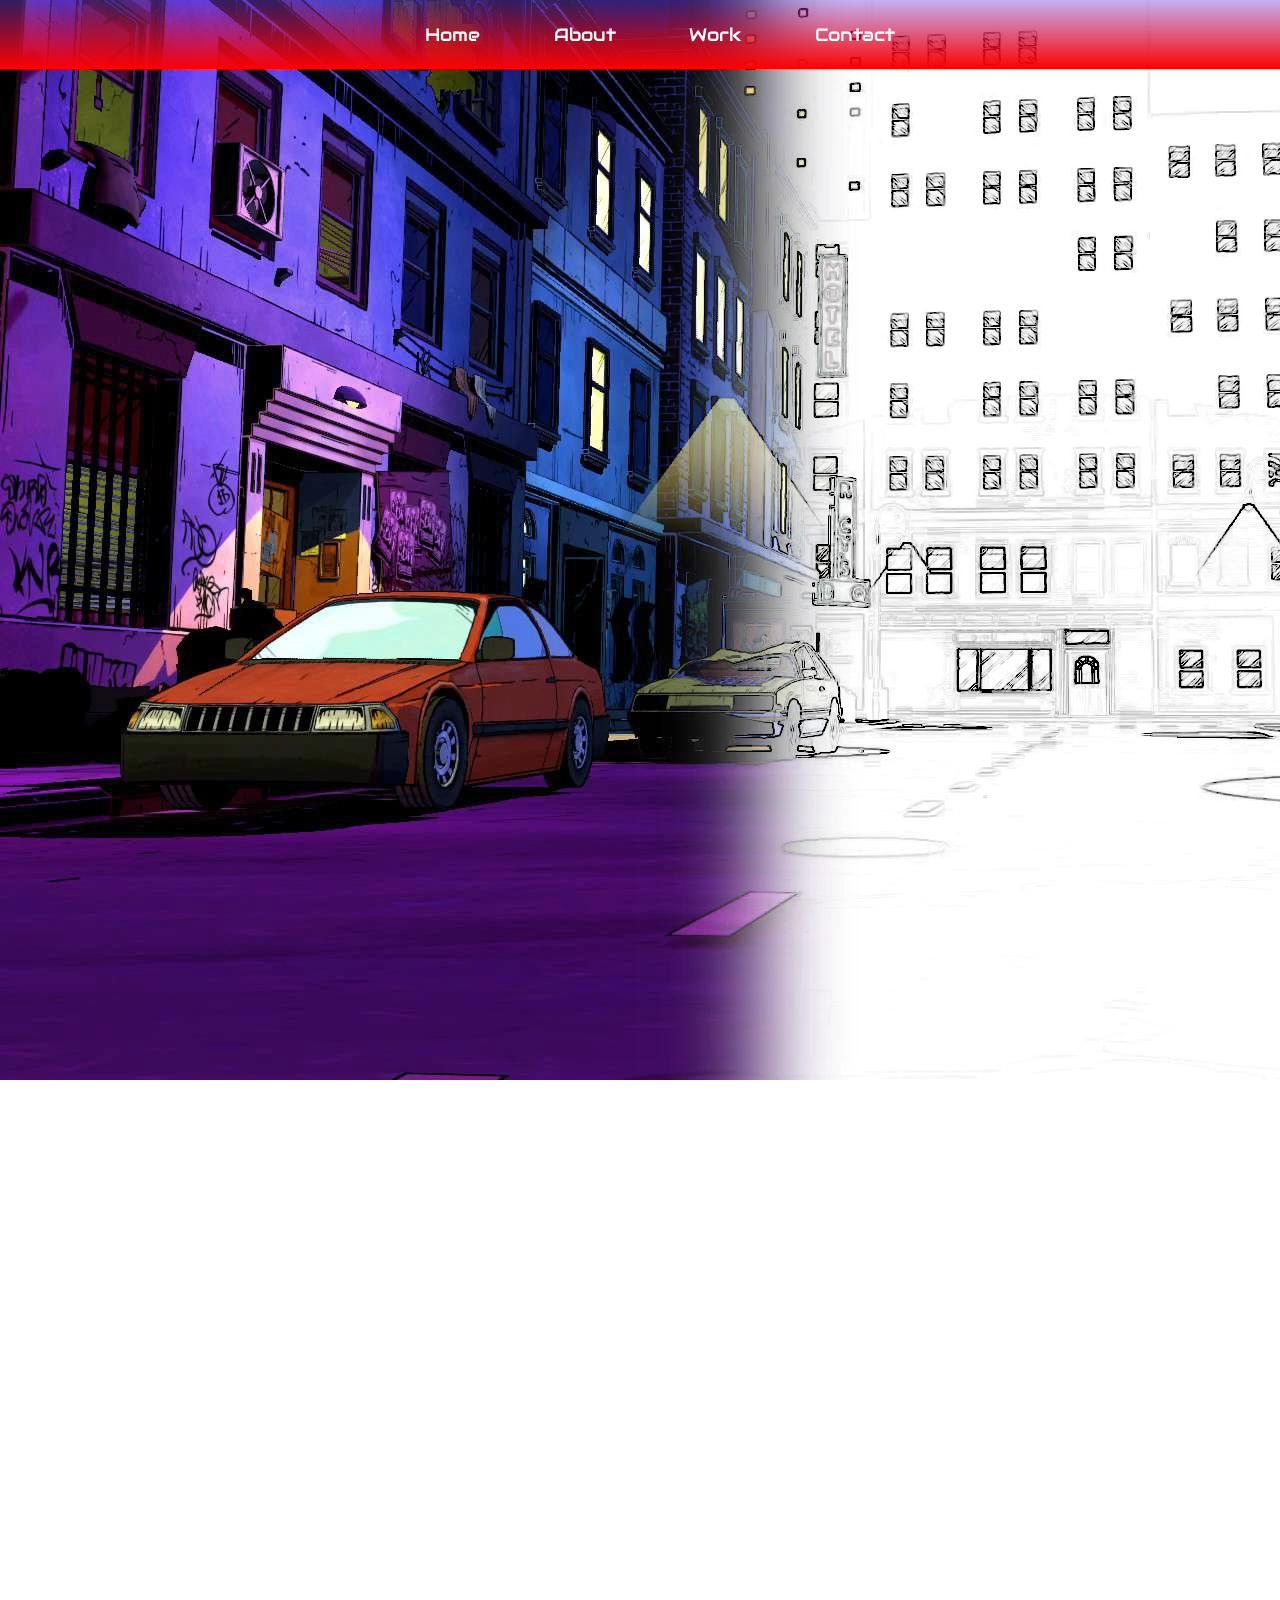
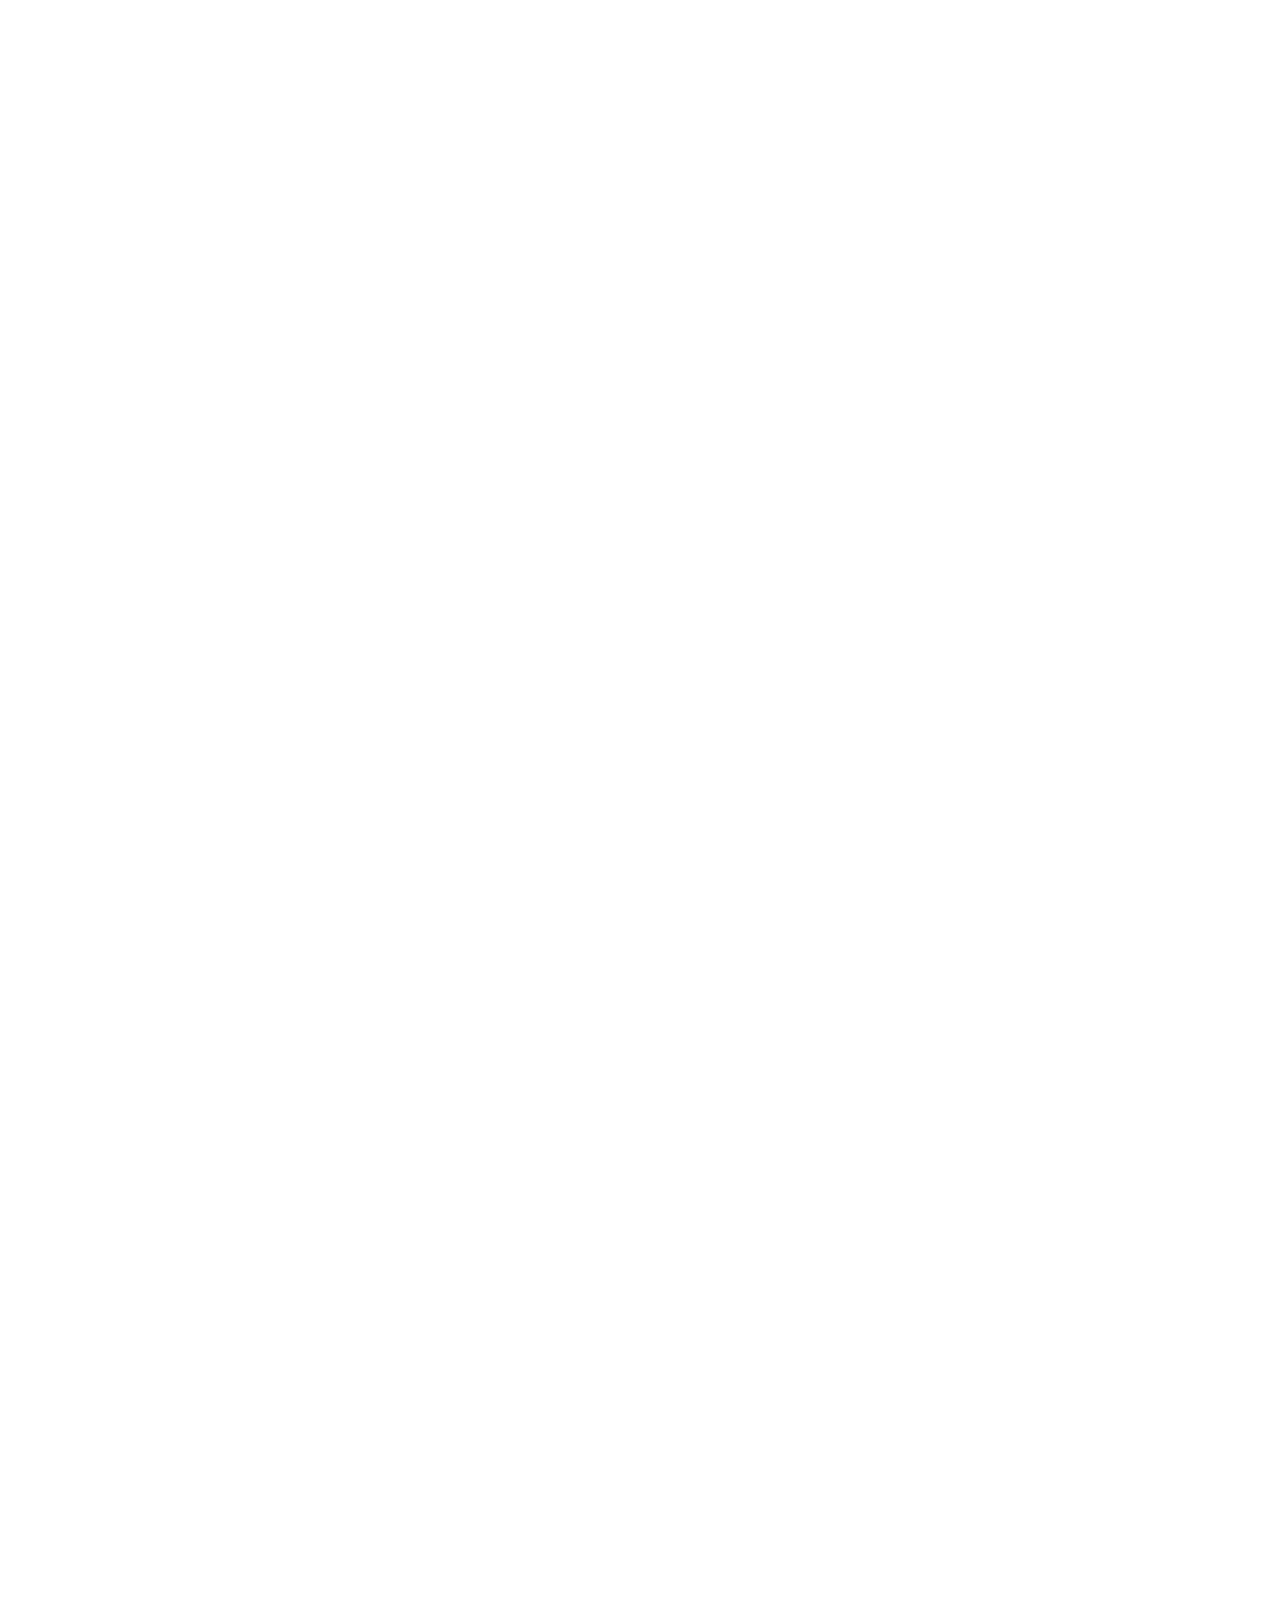
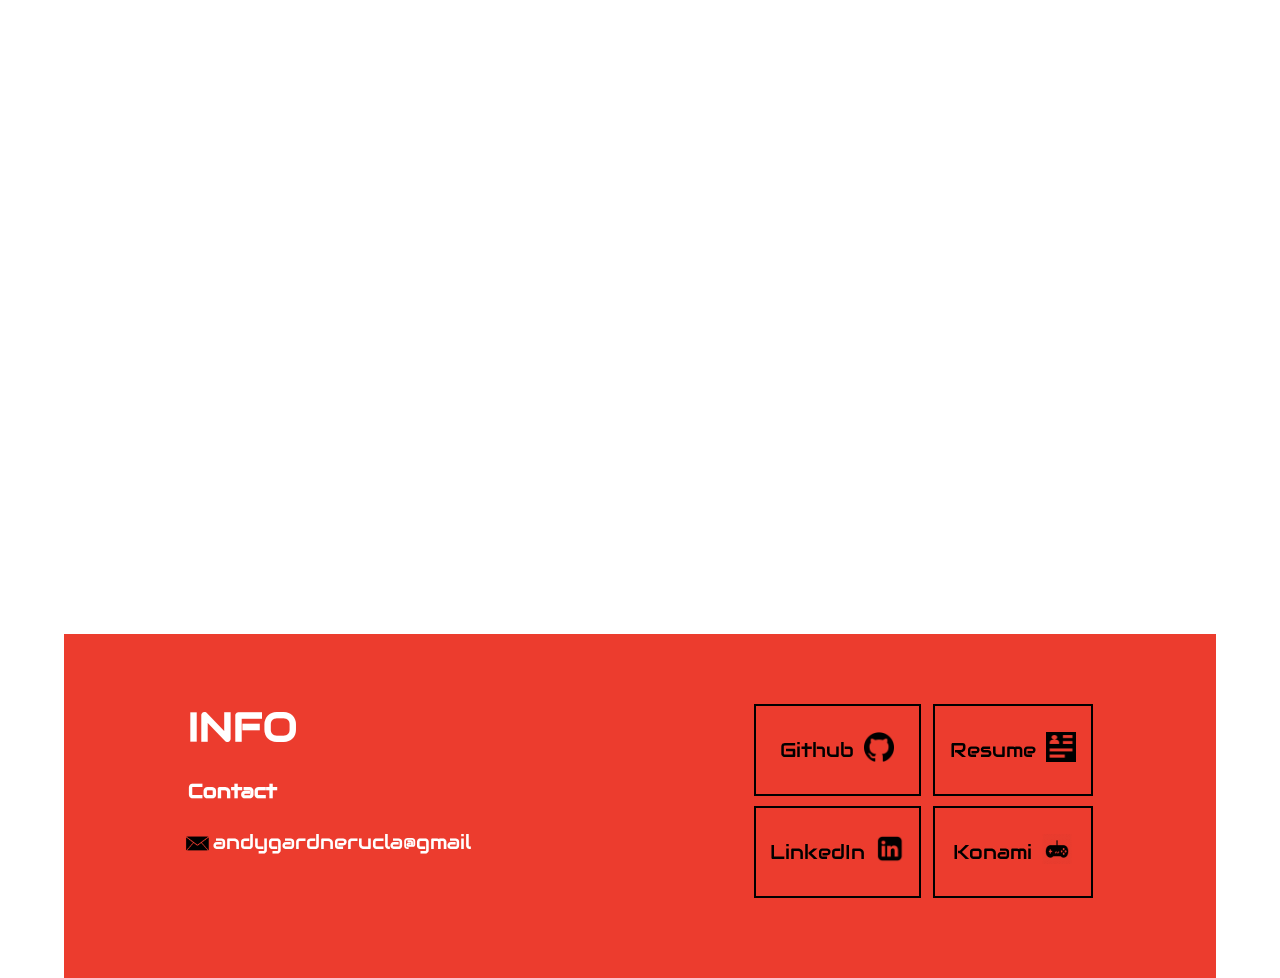
==== commit fcca2205: "adding mobile css" ====
--- a/index.html
+++ b/index.html
@@ -17,8 +17,9 @@
         <script src="https://unpkg.com/aos@2.3.1/dist/aos.js"></script>
         <!-- <link rel="stylesheet" media="screen and (max-width: 660px)" href="../stylesheets/index.css">
         <link rel="stylesheet" media="screen and (min-width: 661px)" href="../stylesheets/desktop.css"> -->
-        <link rel="stylesheet" media="screen and (max-width: 754px)" href="./stylesheets/index.css">
+        <link rel="stylesheet" media="screen and (max-width: 754px) and (min-width: 376px)" href="./stylesheets/index.css">
         <link rel="stylesheet" media="screen and (min-width: 755px)" href="./stylesheets/desktop.css">
+        <link rel="stylesheet" media="screen and (max-width: 375px)" href="./stylesheets/mobile_320.css">
 
         <script src="./js/konami.js"></script>
         <script src="https://ajax.googleapis.com/ajax/libs/jquery/3.5.1/jquery.min.js"></script>
@@ -30,8 +31,11 @@
     </head>
     <body>
         
-        <video id="konamiVideo">
+        <!-- <video id="konamiVideo">
             <source src="./wice.mp4" type="video/mp4">
+        </video> -->
+        <video autoplay muted id="vid">
+            <source src="./images/whitetorainbow.mp4" type="video/mp4">
         </video>
 
         <section class="main">
@@ -47,7 +51,7 @@
                         <a href="#work">Work</a>
                     </li>
                     <li>
-                        <a href="#">Contact</a>
+                        <a href="#contact">Contact</a>
                     </li>
                 </ul>
             </nav>
@@ -64,7 +68,7 @@
                             <a href="#work">Work</a>
                         </li>
                         <li>
-                            <a href="#">Contact</a>
+                            <a href="#contact">Contact</a>
                         </li>
                     </ul>
                 </nav>
@@ -78,11 +82,8 @@
                             Gardner
                     </h1>
                     <h2 id="logo_h2" >< webdev ></h2>
-                    <!-- <img id="pow" src="./images/pow4.png" alt=""> -->
-                </div>
-                <video autoplay muted id="vid">
-                        <source src="./images/whitetorainbow.mp4" type="video/mp4">
-                </video>
+                    <img id="pow" src="./images/pow4.png" alt="">
+                </div>
             </section>
         </section>
 
@@ -90,7 +91,7 @@
             <div class="module_container">
                 <h3 data-aos="fade-left" data-aos-delay="200">ABOUT</h3>
                 <div class="module">
-                    <img id="pow_about" src="./images/pow5.png" alt="">
+                    <!-- <img id="pow_about" src="./images/pow5.png" alt=""> -->
                     <div class="column1">
                         <h4>Andy Gardner</h4>
                         <p class="title">Full Stack Web Developer</p>
@@ -103,7 +104,7 @@
                     </div>
                     <div class="column2">
                         <p class="bio_parag" data-aos="fade-left" data-aos-offset="150">
-                            Hi! The name's Andy and I love working with teams to to build professional, fun web
+                            Hi! The name's Andy and I love working with teams to build professional, fun web
                             applications. I'm passionate about learning new technologies and believe in always
                             striving to grow my knowledge base.                     
                         </p>
@@ -134,7 +135,7 @@
                         <p class="bio_parag" data-aos="fade-left" data-aos-offset="150">
                             Heimdall is a 42 Silicon Valley parking registration and validation application.
                             It is a collaboration with French and US staff members. I was charged with re-building the
-                            the frontend and updating the Postgres database. It is a Rails CRUD app that utilizes 42's 
+                            frontend and updating the Postgres database. It is a Rails CRUD app that utilizes 42's 
                             API to verify student/staff login and access. This is a version with the authentiation removed 
                             and database reset so it can be demoed. 
                         </p>
@@ -219,7 +220,7 @@
             </div>
         </section>
 
-        <section class="section_size_contact">
+        <section id="contact" class="section_size_contact">
             <div class="module_container_contact">
                 <div class="module_proj_contact">
                     <div class="column1_proj">
--- a/stylesheets/desktop.css
+++ b/stylesheets/desktop.css
@@ -1,10 +1,10 @@
 /* CSS FOR ENTIRE PAGE */
 
 body {
-    /* background-image: url("../images/dubai.jpg"); */
+    /* background-image: url("../images/dubai.jpg"); */ 
     /* background-image: url("../images/2.jpg"); */
     /* background-image: url("../images/bwBG.jpg"); */
-    background-image: url("./images/bw3.jpg");
+    /* background-image: url("./images/bw3.jpg"); */
     background-attachment: fixed;
     margin: 0;
     padding: 0;
@@ -33,7 +33,6 @@
     height: auto;
     z-index: -1; 
 }
-
 
 /* Navbar */
 
--- a/stylesheets/desktop.css
+++ b/stylesheets/desktop.css
@@ -1,10 +1,10 @@
 /* CSS FOR ENTIRE PAGE */
 
 body {
-    /* background-image: url("../images/dubai.jpg"); */
+    /* background-image: url("../images/dubai.jpg"); */ 
     /* background-image: url("../images/2.jpg"); */
     /* background-image: url("../images/bwBG.jpg"); */
-    background-image: url("./images/bw3.jpg");
+    /* background-image: url("./images/bw3.jpg"); */
     background-attachment: fixed;
     margin: 0;
     padding: 0;
@@ -33,7 +33,6 @@
     height: auto;
     z-index: -1; 
 }
-
 
 /* Navbar */
 
--- a/stylesheets/mobile_320.css
+++ b/stylesheets/mobile_320.css
@@ -0,0 +1,618 @@
+/* CSS FOR ENTIRE PAGE */
+
+body {
+    /* background-image: url("../images/dubai.jpg"); */
+    /* background-image: url("../images/2.jpg"); */
+    /* background-image: url("../images/bwBG.jpg"); */
+    background-image: url("./images/bw3.jpg");
+    background-attachment: fixed;
+    margin: 0;
+    padding: 0;
+    border: 0;
+    font: inherit;
+    font-family: 'Audiowide', cursive;
+    color: white;
+    max-width: 100%;
+    overflow-x: hidden;
+}
+
+/* To Update */
+/* #konamiVideo {
+    position: absolute;
+    right: 0;
+    bottom: 0;
+    min-width: 100%;
+    min-height: 100%;
+    display: none;
+} */
+
+#vid {
+    position: fixed;
+    top: 0;
+    left: 0;
+    width: auto;
+    height: auto;
+    z-index: -1;
+}
+
+
+/* Navbar */
+
+nav {
+    display: block;
+}
+
+a {
+    text-decoration: none;
+    color: white;
+}
+
+li {
+    list-style: none;
+}
+
+
+/* navbar_hidden */
+
+#navbar_hidden {
+    position: fixed;
+    top: 0;
+    width: 100vw;
+    background: -webkit-linear-gradient( rgb(108, 61, 218, .9),#f00);
+    font-size: 18px;
+    z-index: 1;
+}
+
+#navbar_hidden a {
+    color: white;
+}
+
+#navbar_hidden ul {
+    display: flex;
+    justify-content: center;
+}
+
+#navbar_hidden li {
+    padding-left: 3%;
+    padding-right: 3%;
+}
+
+
+/* navbar_main */
+
+.navbar_main {
+    position: relative;
+    font-size: 18px;
+    top: 0;
+    background: -webkit-linear-gradient( rgb(108, 61, 218, .4),#f00);
+    transform: translate(10px, -10px);
+    padding: 5px;
+}
+
+.navbar_main ul {
+    display: flex;
+    justify-content: center;
+    padding-inline-start: 0;
+    font-size: initial;
+}
+
+.navbar_main li {
+    padding-left: 3%;
+    padding-right: 3%;
+}
+
+
+/* Navbar Animation */
+
+.slideOut {
+    transform: translateY(-100%); 
+    transition-duration: .5s;
+}
+
+.slideIn {
+    transform: translateY(0%);
+    transition-duration: 1s;
+}
+
+
+/* Name Triangle */
+
+.arrow-down {
+    width: 0; 
+    height: 0; 
+    margin: 0 auto;
+    border-left: 160px solid transparent;
+    border-right: 160px solid transparent;
+    border-top: 160px solid #f00;
+    opacity: 80%;
+}
+
+.display-arrow {
+    display: block;
+}
+
+.logo-parent {
+    height: 100vh;
+    display: flex;
+    justify-content: center;
+    align-items: center;
+}
+
+@keyframes moveDown {
+    0% {
+        visibility: visible;
+        transform: translateY(-100%);
+        opacity: 0%;
+    }
+    65% {
+        transform: translateY(0%);
+        opacity: 80%;
+    }
+    66% {
+        opacity: 80%;
+        transform: translateX(0%);
+    }
+    69% {
+        transform: translateX(30%);
+
+    }
+    80% {
+        transform: translate(0%);
+        opacity: 80%;
+    }
+    91% {
+        transform: translate(0%);
+    }
+    95% {
+        transform: translate(-10%)
+    }
+    100% {
+        transform: translate(0%);
+    }
+}
+
+#logo {
+    animation-name: moveDown;
+    animation-duration: 1.6s;
+    animation-delay: 1s;
+    visibility: hidden;
+}
+
+@keyframes from_left {
+    from {
+        transform: translate(-100%, -50%);
+        opacity: 0%;
+    }
+    to {
+        transform: translate(0%, -50%);
+        opacity: 100%;
+    }
+}
+
+#logo_h1 {
+    transform: translate(0%,-75%);
+    position: absolute;
+    font-size: 35px;
+    animation: from_left;
+    animation-duration: 1s;
+    animation-delay: 1s;
+    visibility: hidden;
+}
+
+@keyframes from_right {
+    from {
+        transform: translate(200%, 100%);
+        opacity: 0%;
+    }
+    to {
+        transform: translate(0%, 100%);
+        opacity: 100%;
+    }
+}
+
+#logo_h2 {
+    position: absolute;
+    transform: translate(0%,100%);
+    animation: textAppear;
+    animation-duration: 1.5s;
+    opacity: 100%;
+    animation-delay: 1s;
+    visibility: hidden;
+    font-size:medium;
+}
+  
+  @keyframes textAppear {
+    0% {
+      transform: translate(1000px);
+    }
+    60% {
+        color:gold;
+        transform: translate(0%, 100%);
+      }
+    70% {
+      color:gold;
+      transform: translate(0%, 100%);
+    }
+    90% {
+        transform: translate(5000px);
+      }
+    95% {
+        transform: translate(-10%, 100%);
+    }
+    100% {
+      columns: white;
+      transform: translate(0%, 100%);
+    }
+  }
+
+  @keyframes finisher {
+    0% {
+      color: orange  ;
+    }
+  
+    70% {
+      color:black;
+    }
+    100% {
+      color:rgb(20, 48, 48);
+    }
+  }
+
+#pow {
+    position: absolute;
+    transform: translate(100px, 100px);
+    opacity: 0%;
+    animation: powBang;
+    animation-duration: 2.5s;
+    animation-delay: 1s;
+}
+
+@keyframes powBang {
+    0% {
+        opacity: 0%;
+    }
+    59% {
+        opacity: 0%;
+        transform: translate(100px, 100px) scale(.2);
+    }
+    70% {
+        opacity: 100%;
+        transform: translate(150px, 200px) scale(.4) rotate(40deg);
+    }
+
+    85% {
+        transform: translate(150px, 0px) scale(.6) rotate(-40deg);
+        opacity: 0%;
+    } 
+
+}
+
+#pow_about {
+    position: absolute;
+    transform: translate(100px, 100px);
+    opacity: 0%;
+}
+
+.pow2start {
+    animation: powBang2;
+    animation-duration: 2s;
+    animation-delay: 1s;
+}
+
+@keyframes powBang2 {
+    0% {
+        opacity: 0%;
+    }
+    45% {
+        opacity: 0%;
+        transform: translate(-300px, -600px) scale(.1);
+    }
+    70% {
+        opacity: 100%;
+        transform: translate(-500px, -600px) scale(.4) rotate(-30deg);
+    }
+
+    85% {
+        transform: translate(150px, 0px) scale(.2) rotate(30deg);
+        opacity: 0%;
+    } 
+
+}
+
+
+/* About Module Main Containers*/
+
+.section_size {
+    width: 90vw;    
+    /* display: flex; */
+    margin: 0 auto;
+    padding-top: 3em;
+}
+
+.module_container {
+    background-color: rgba(235,50,35,.850);
+    height: 100%;
+    padding-bottom: 20px;
+    padding-top: 1px;
+}
+
+.module_container h3 {
+    padding-left: 10px;
+    font-size: 20px;
+}
+
+.module {
+    /* background-color: azure; */
+    background-color: rgba(32,53,223,.850);
+    height: 76%;
+    width: 100%;
+    /* Below fixes padding to not add to width */
+    -webkit-box-sizing: border-box; /* Safari/Chrome, other WebKit */
+    -moz-box-sizing: border-box;    /* Firefox, other Gecko */
+    box-sizing: border-box; /* Opera/IE 8+ */
+    padding-left: 20px;
+    padding-right: 20px;
+    font-family: 'IBM Plex Mono', monospace;
+    font-size: 20px;
+}
+
+.module h4 {
+    margin-block-start: 0;
+    margin-block-end: 0;
+    padding-top: 15px;
+    font-size: 40px;
+    color:yellow;
+    -webkit-text-stroke-width: 1px; 
+    -webkit-text-stroke-color: black; 
+    font-family: 'Russo One', sans-serif;
+} 
+
+
+/* About Module Name div */
+
+.title {
+    border-bottom: 1px solid red;
+    /* Below fixes padding to not add to width */
+    -webkit-box-sizing: border-box; /* Safari/Chrome, other WebKit */
+    -moz-box-sizing: border-box;    /* Firefox, other Gecko */
+    box-sizing: border-box; /* Opera/IE 8+ */
+    padding-bottom: 5px;
+}
+
+.title2 {
+    /* Below fixes padding to not add to width */
+    -webkit-box-sizing: border-box; /* Safari/Chrome, other WebKit */
+    -moz-box-sizing: border-box;    /* Firefox, other Gecko */
+    box-sizing: border-box; /* Opera/IE 8+ */
+    padding-bottom: 5px;
+}
+
+/* About Module ul */
+
+.about_ul {
+    display: flex;
+    flex-wrap: wrap;
+    max-width: 300px;
+    padding-inline-start: 20px;
+    padding-bottom: 
+}
+
+.about_ul li {
+    display: inline-block;
+    width: 50%;
+    font-size: 16px;
+    padding-bottom: 5px;
+    color: yellow;
+}
+
+.tool_word {
+    font-size: 17px;
+    color: yellow;
+}
+
+.bio_parag {
+    font-size: 15px;
+    line-height: 2em;
+    padding-bottom: 1em;
+}
+
+.bio_parag2 {
+    font-size: 15px;
+    line-height: 2em;
+    padding-bottom: 1em;
+}
+
+/* Project Modules */
+
+.module_proj {
+    /* background-color: azure; */
+    background-color: rgba(32,53,223,.850);
+    height: 76%;
+    width: 100%;
+    /* Below fixes padding to not add to width */
+    -webkit-box-sizing: border-box; /* Safari/Chrome, other WebKit */
+    -moz-box-sizing: border-box;    /* Firefox, other Gecko */
+    box-sizing: border-box; /* Opera/IE 8+ */
+    padding-left: 20px;
+    padding-right: 20px;
+    font-size: 20px;
+    display: flex;
+    flex-direction: column;
+}
+
+.module_proj_contact {
+    height: 76%;
+    width: 100%;
+    /* Below fixes padding to not add to width */
+    -webkit-box-sizing: border-box; /* Safari/Chrome, other WebKit */
+    -moz-box-sizing: border-box;    /* Firefox, other Gecko */
+    box-sizing: border-box; /* Opera/IE 8+ */
+    padding-left: 20px;
+    padding-right: 20px;
+    padding-top: 2em;
+    padding-bottom: 2em;
+    font-size: 20px;
+    display: flex;
+    flex-direction: column;
+}
+
+.column1_proj {
+    width: 100%;
+    padding-left: 1em;
+}
+
+.column2_proj img{
+    width: 80%;
+    padding-left: 2.5em;
+    padding-bottom: 2em
+}
+
+.module_proj h4 {
+    padding-left: 15px;
+    margin-block-start: 0;
+    margin-block-end: 0;
+    padding-top: 15px;
+    font-size: 40px;
+    color:yellow;
+    -webkit-text-stroke-width: 1px; 
+    -webkit-text-stroke-color: black; 
+    font-family: 'Russo One', sans-serif;
+} 
+
+.proj_button {
+    text-align: center;
+    padding-top: 1em;
+    padding-bottom: 1em;
+}
+
+.proj_button button {
+    padding-left: 30px;
+    padding-right: 30px;
+    padding-top: 15px;
+    padding-bottom: 15px;
+    background: -webkit-linear-gradient( rgb(108, 61, 218, .9),#f00);
+}
+
+.proj_button a button{
+    color: white;
+    font-size: 20px;
+    font-family: 'Audiowide', cursive;
+}
+
+/* Contact Section */
+
+.section_size_contact {
+    width: 100vw; 
+    margin: 0 auto;
+    padding-top: 7em;
+}
+
+.module_container_contact {
+    background-color: rgba(235,50,35,.950);
+    height: 100%;
+    padding-bottom: 20px;
+    padding-left: 2em;
+}
+
+.section_size_contact .module_container .module_proj_contact .column1_proj p {
+    padding-bottom: 0%;
+    margin-block-start: 0em;
+    margin-block-end: 0em;
+    font-size: 20px;
+}
+
+#contact_title {
+    font-weight: bold;
+}
+
+#contact_email {
+    font-size: 18px;
+}
+
+#github_img {
+    height: 30px;
+    width: 30px;
+    padding-left: 10px;
+}
+
+.contact_btn {
+    font-family: 'IBM Plex Mono', monospace;
+    padding-left: 30px;
+    padding-right: 30px;
+    padding-top: 15px;
+    padding-bottom: 15px;
+    /* background-color: rgba(32,53,223,.850); */
+    background-color: transparent;
+    width: 100%;
+    display: grid;
+    /* grid-template-columns: auto auto; */
+}
+
+.column2_proj_contact {
+    /* display: flex; */
+    justify-content: center;
+}
+
+.proj_button_contact {
+    text-align: center;
+    align-items: center;
+    padding-top: 1em;
+    padding-bottom: 1em;
+    display: grid;
+}
+
+.proj_button_contact a {
+    display: flex;
+    color: black;
+    border: 2px solid black;
+    padding: 0 5px;
+    width: 80%;
+    max-width: 250px;
+    height: 88px;
+    margin-top: 10px;
+    grid-row-gap: 1;
+}
+
+.proj_button_contact a:hover {
+    color: white;
+    border: 2px solid black;
+}
+
+.grid_one {
+    justify-content: center;
+    align-items: center;
+    grid-column: 1;
+    grid-row: 1;
+}
+
+.grid_two {
+    justify-content: center;
+    align-items: center;
+    grid-column: 2;
+    grid-row: 1;
+}
+
+.grid_three {
+    justify-content: center;
+    align-items: center;
+    grid-column: 1;
+    grid-row: 2;
+}
+
+.grid_four {
+    justify-content: center;
+    align-items: center;
+    grid-column: 2;
+    grid-row: 2;
+}
+
+
+/* NOTES */
+
+/*
+-   Gradient circle (roll onto screen, over shoot a tad,
+    and come back hard
+-   REMEBER TO CHANGE THE nav_animate.js VARIABLE FOR 
+    WHAT THE MENU COMPARES TO SCROLL HEIGHT
+*/
+
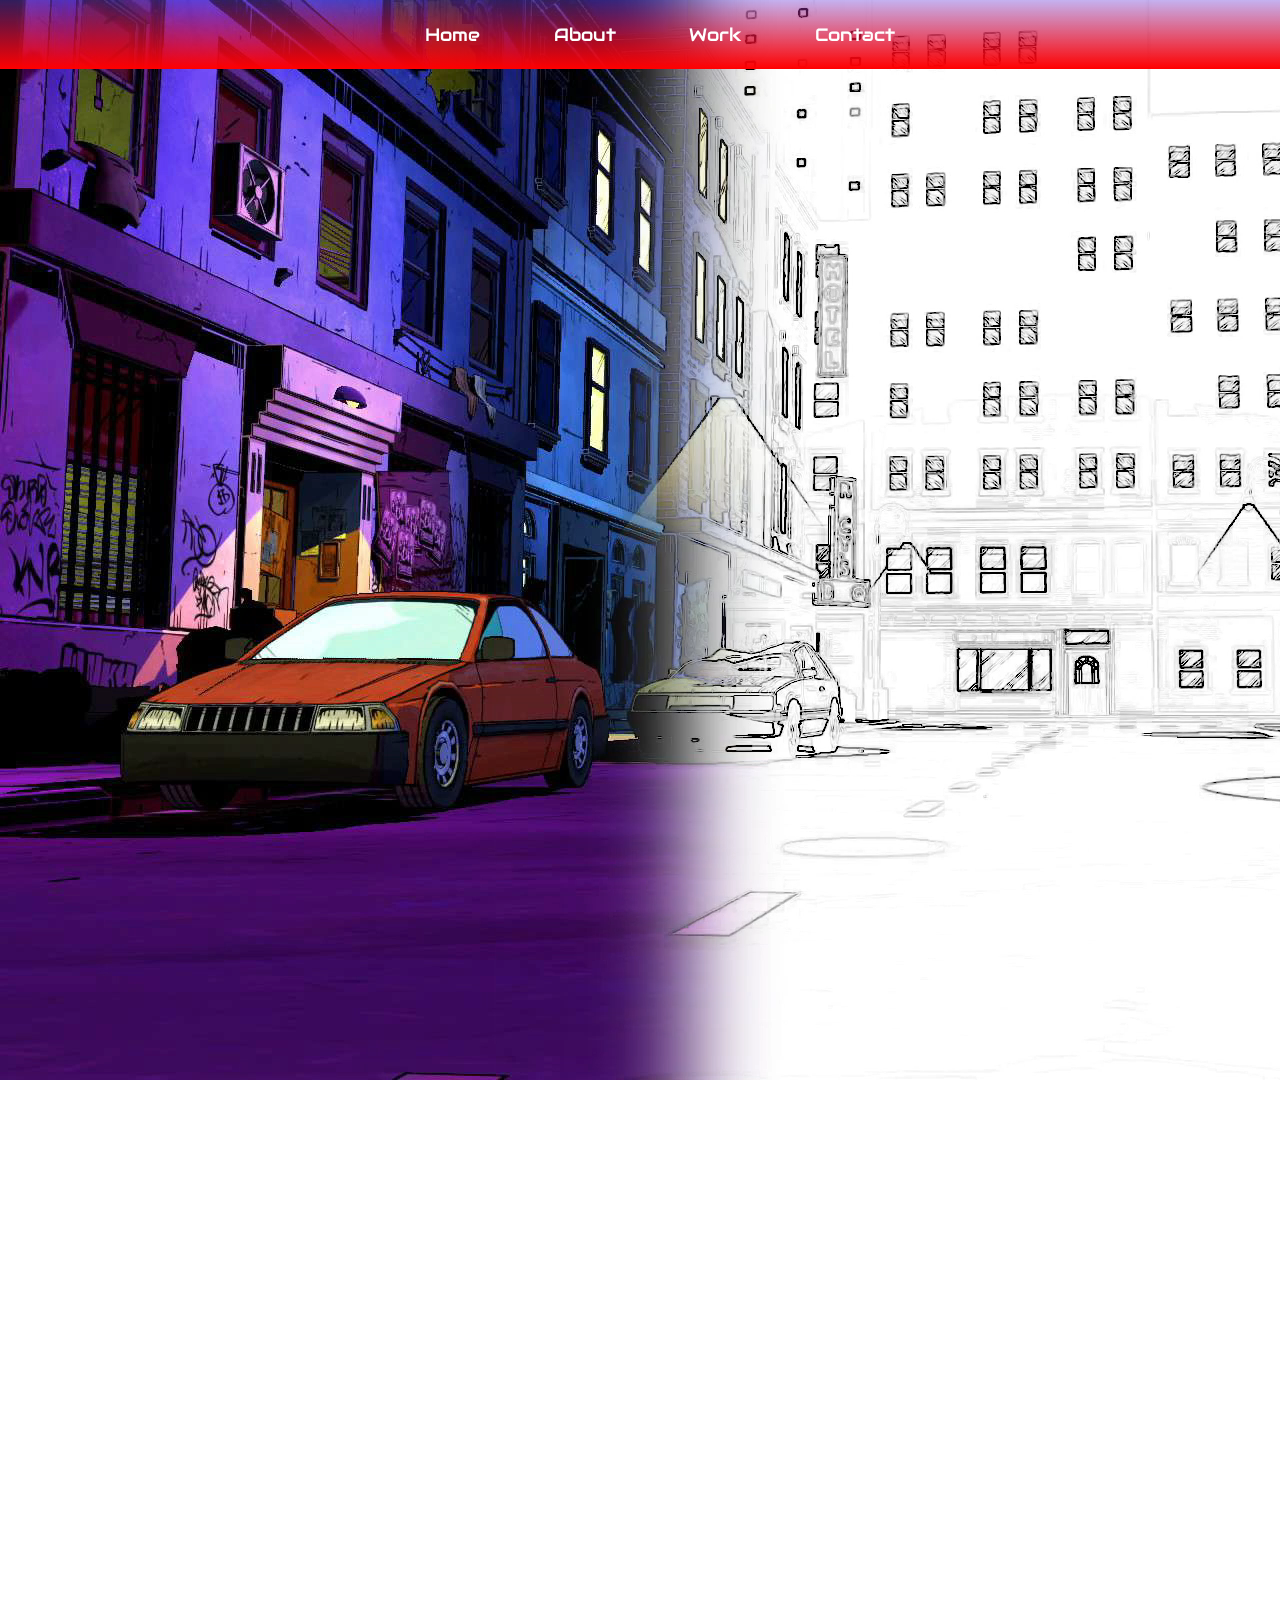
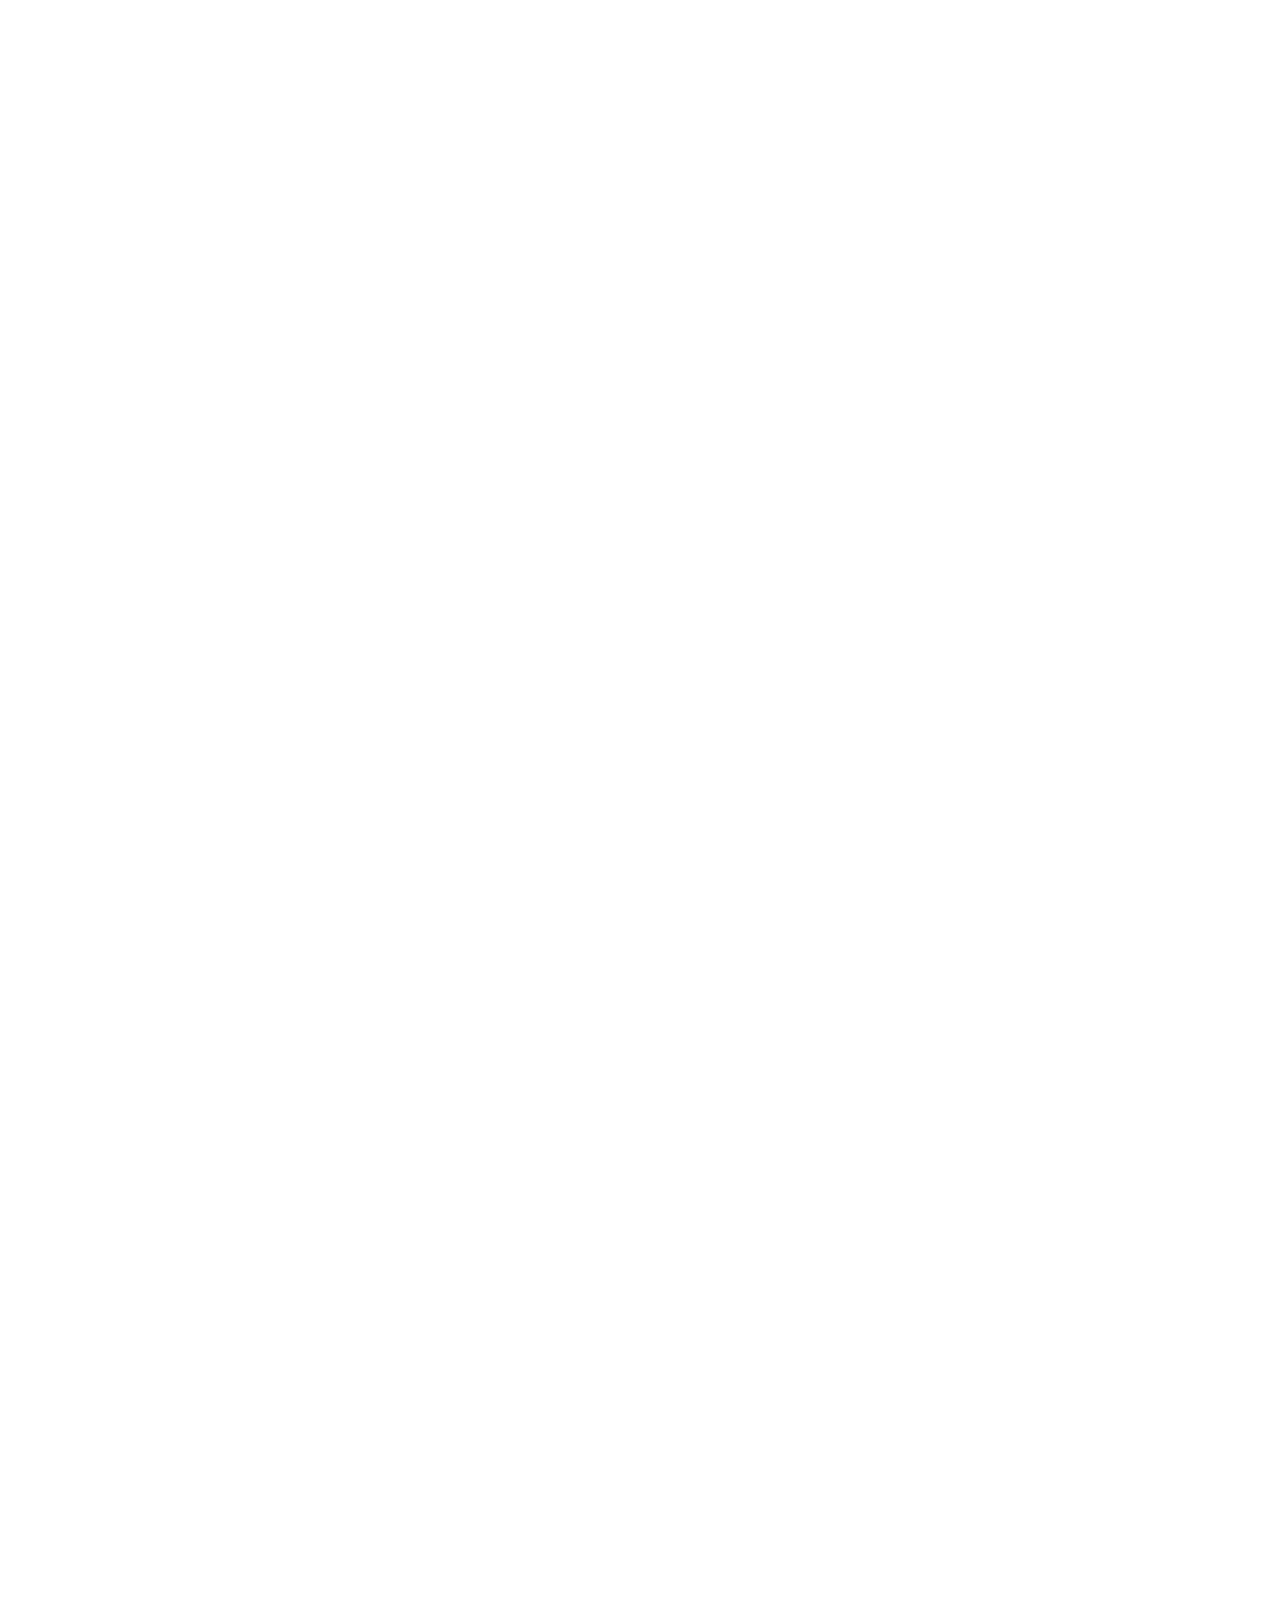
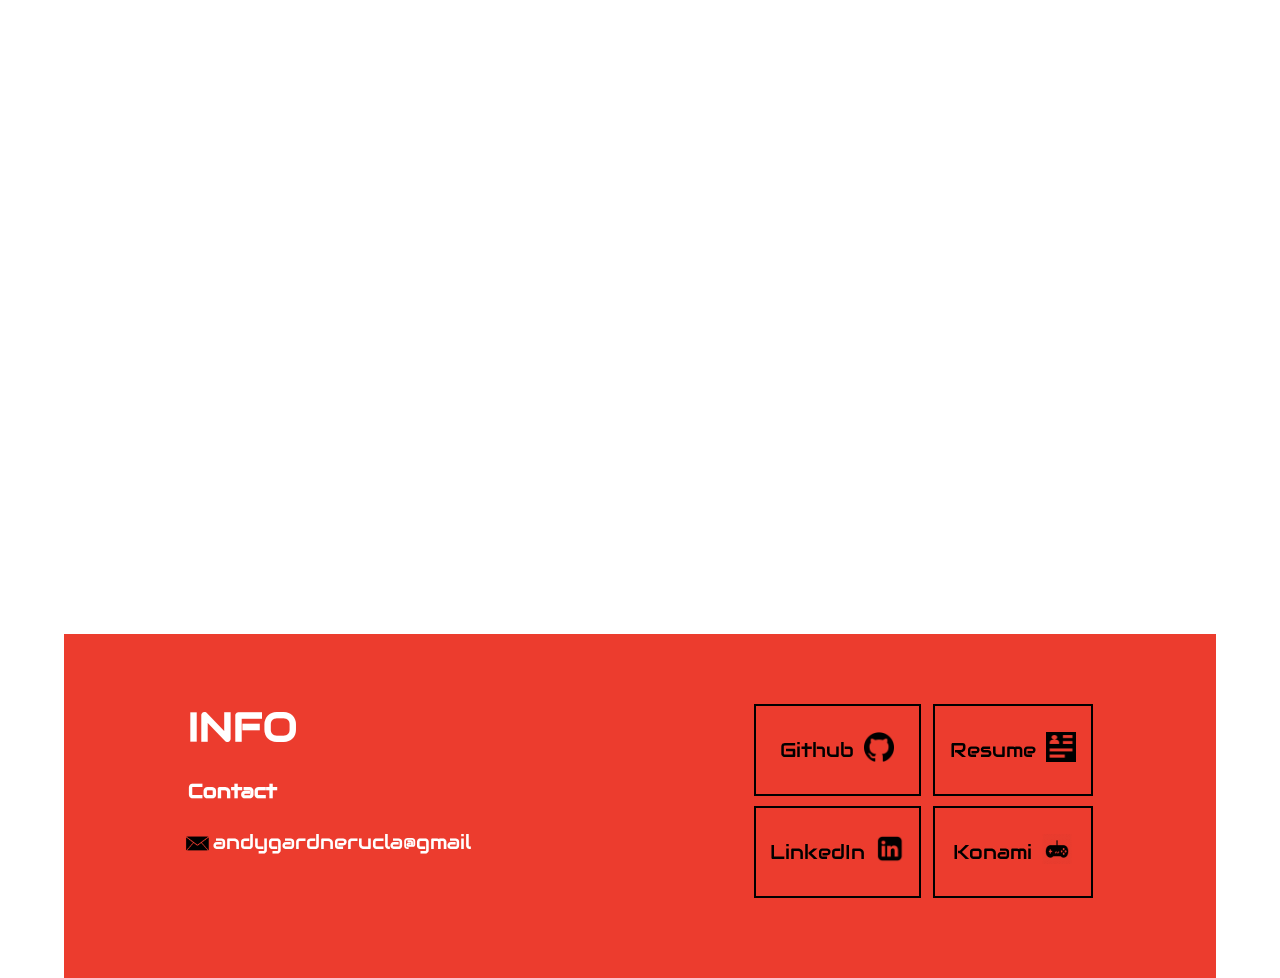
==== commit f33b66d2: "updated iphone plus screen width 414px" ====
--- a/index.html
+++ b/index.html
@@ -17,9 +17,9 @@
         <script src="https://unpkg.com/aos@2.3.1/dist/aos.js"></script>
         <!-- <link rel="stylesheet" media="screen and (max-width: 660px)" href="../stylesheets/index.css">
         <link rel="stylesheet" media="screen and (min-width: 661px)" href="../stylesheets/desktop.css"> -->
-        <link rel="stylesheet" media="screen and (max-width: 754px) and (min-width: 376px)" href="./stylesheets/index.css">
+        <link rel="stylesheet" media="screen and (max-width: 754px) and (min-width: 415px)" href="./stylesheets/index.css">
         <link rel="stylesheet" media="screen and (min-width: 755px)" href="./stylesheets/desktop.css">
-        <link rel="stylesheet" media="screen and (max-width: 375px)" href="./stylesheets/mobile_320.css">
+        <link rel="stylesheet" media="screen and (max-width: 414px)" href="./stylesheets/mobile_320.css">
 
         <script src="./js/konami.js"></script>
         <script src="https://ajax.googleapis.com/ajax/libs/jquery/3.5.1/jquery.min.js"></script>
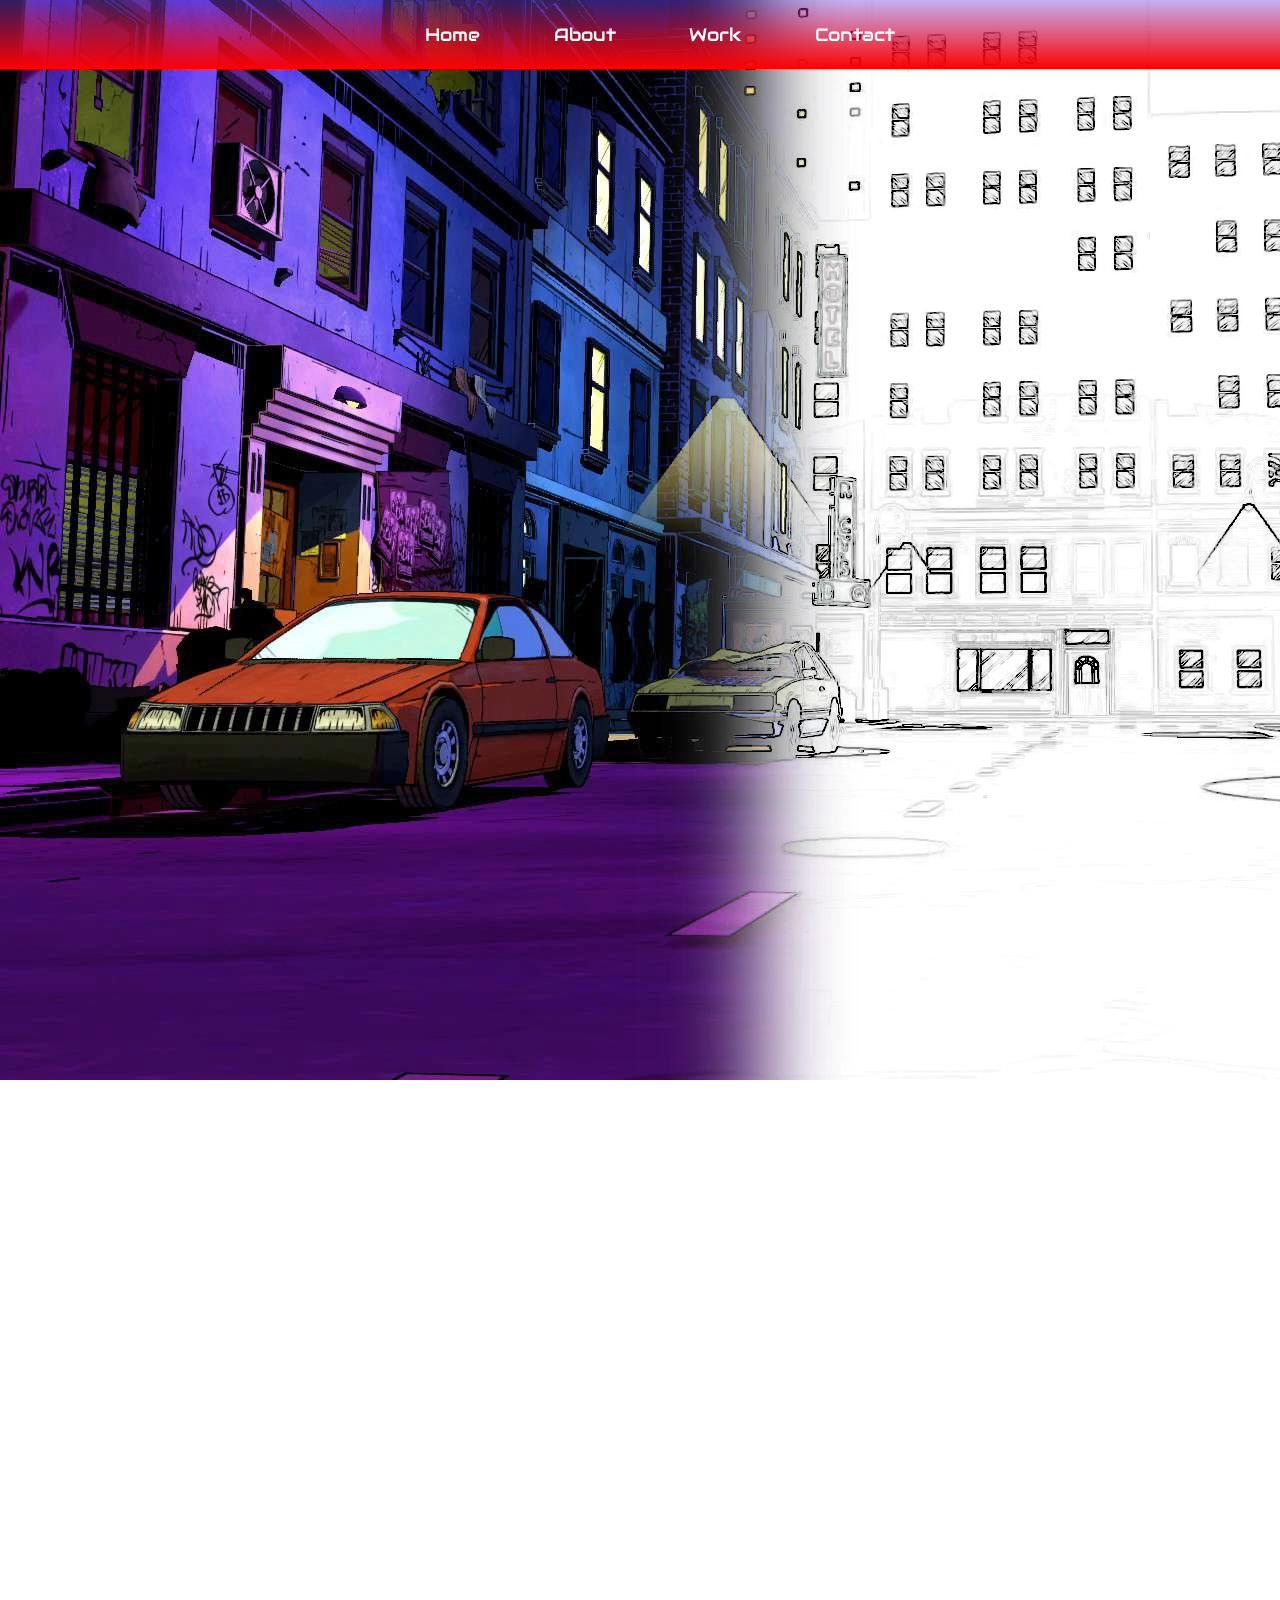
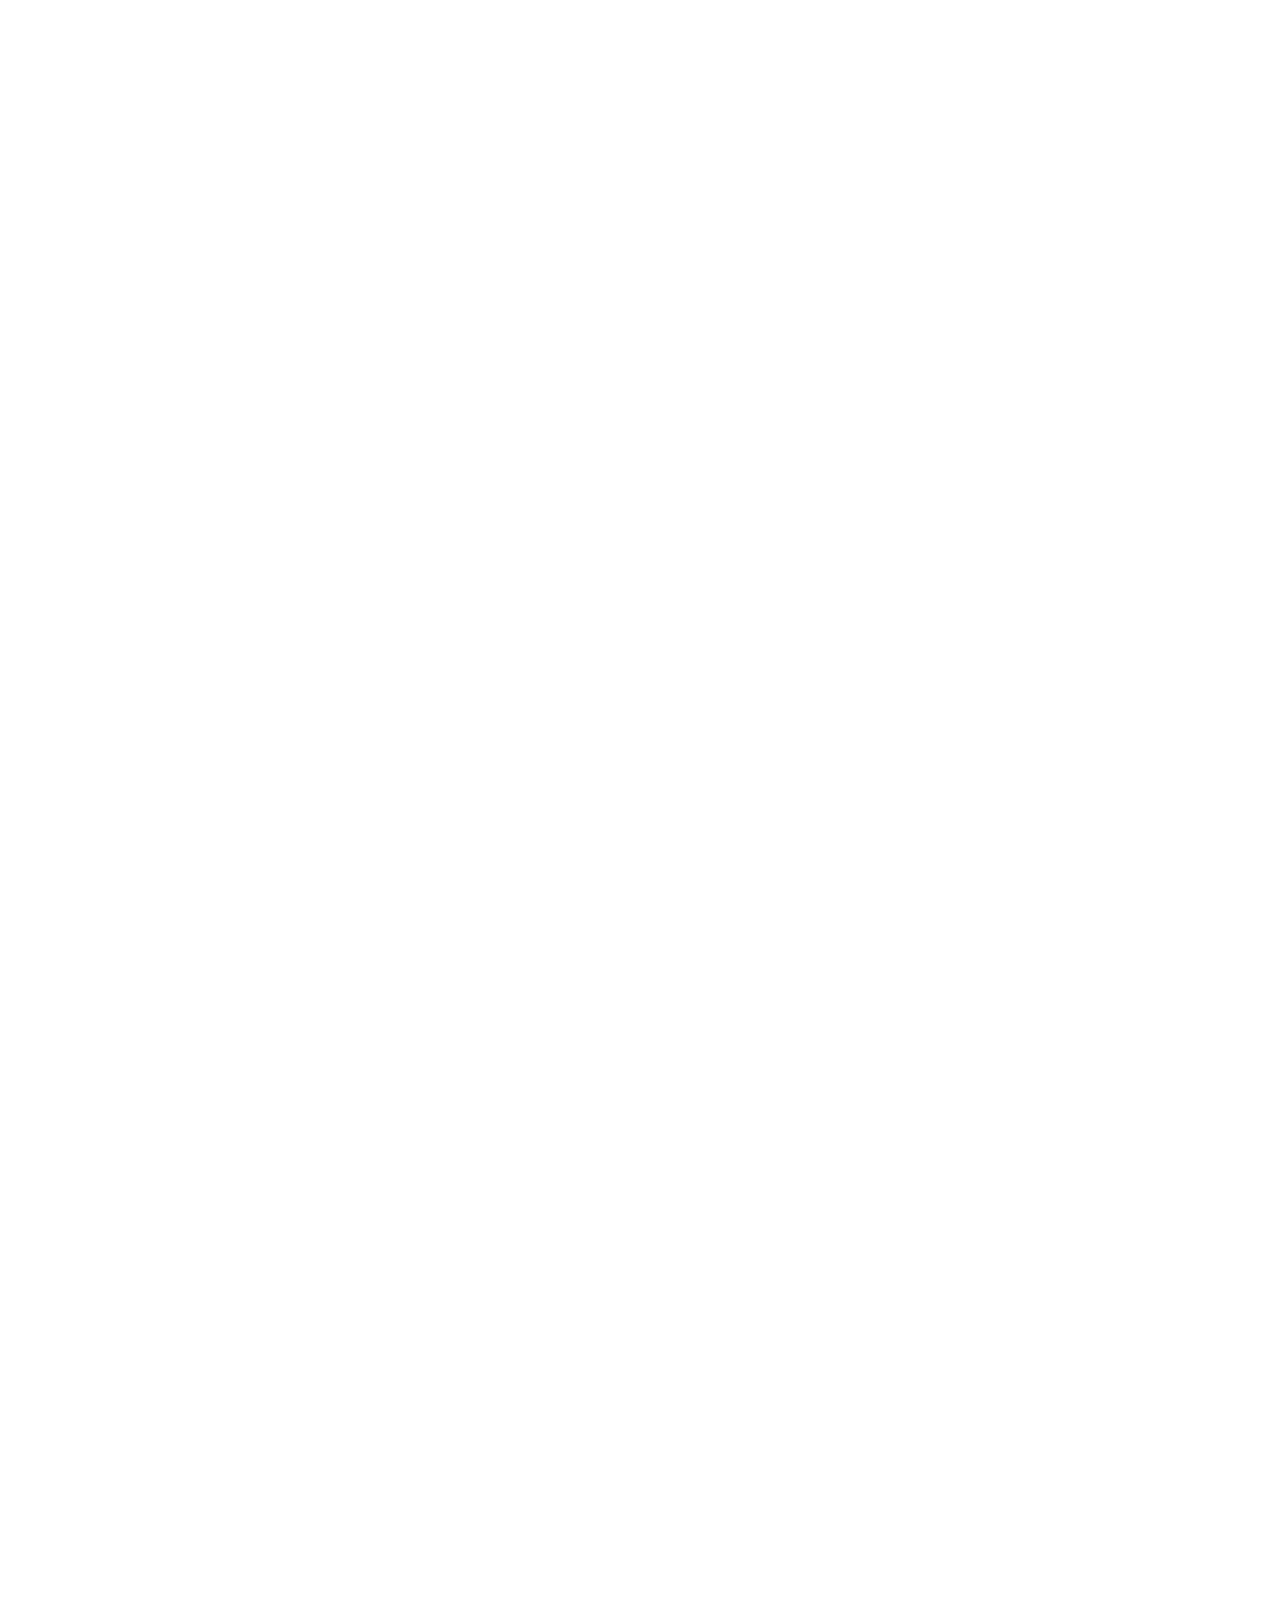
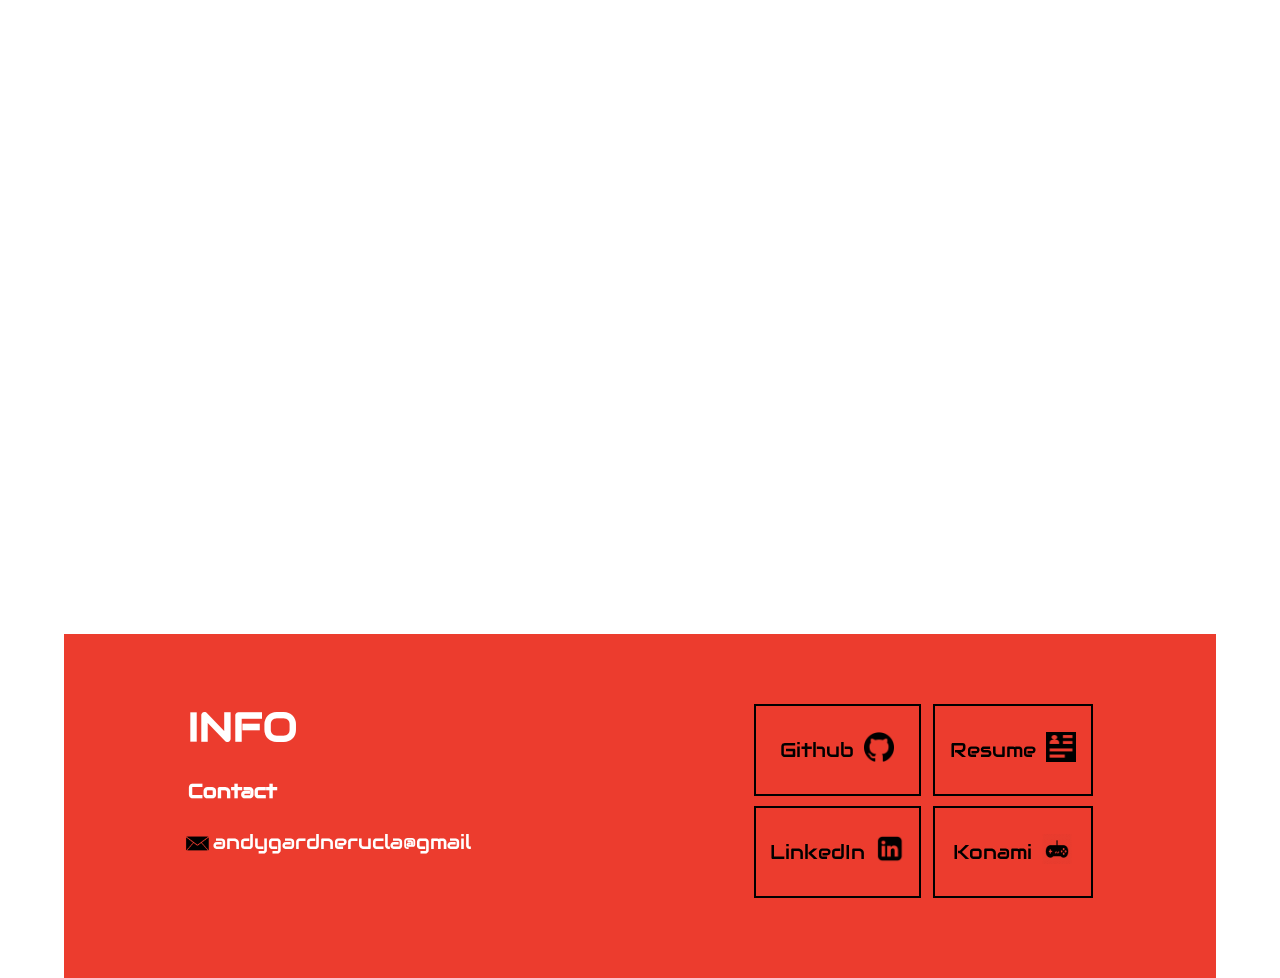
==== commit 0f9f79c7: "display none for mobile nav on all stylesheets" ====
--- a/index.html
+++ b/index.html
@@ -39,6 +39,22 @@
         </video>
 
         <section class="main">
+
+            <nav id="mobile_nav" role="navigation">
+                <div id="menuToggle">
+                    <input type="checkbox" />
+                    <span></span>
+                    <span></span>
+                    <span></span>
+                <ul id="menu">
+                    <li><a href="#Home">Home</a></li>
+                    <li><a href="#about">About</a></li>
+                    <li><a href="#work">Info</a></li>
+                    <li><a href="#contact">Contact</a></li>
+                </ul>
+                </div>
+            </nav>
+
             <nav id="navbar_hidden" class="slideOut">
                 <ul>
                     <li>
--- a/stylesheets/index.css
+++ b/stylesheets/index.css
@@ -41,6 +41,10 @@
     display: block;
 }
 
+#mobile_nav {
+    display: none;
+}
+
 a {
     text-decoration: none;
     color: white;
@@ -602,13 +606,3 @@
     grid-row: 2;
 }
 
-
-/* NOTES */
-
-/*
--   Gradient circle (roll onto screen, over shoot a tad,
-    and come back hard
--   REMEBER TO CHANGE THE nav_animate.js VARIABLE FOR 
-    WHAT THE MENU COMPARES TO SCROLL HEIGHT
-*/
-
--- a/stylesheets/desktop.css
+++ b/stylesheets/desktop.css
@@ -40,6 +40,10 @@
     display: block;
 }
 
+#mobile_nav {
+    display: none;
+}
+
 a {
     text-decoration: none;
     color: white;
@@ -626,11 +630,3 @@
     grid-row: 2;
 }
 
-
-/*
--   Gradient circle (roll onto screen, over shoot a tad,
-    and come back hard
--   REMEBER TO CHANGE THE nav_animate.js VARIABLE FOR 
-    WHAT THE MENU COMPARES TO SCROLL HEIGHT
-*/
-
--- a/stylesheets/index.css
+++ b/stylesheets/index.css
@@ -41,6 +41,10 @@
     display: block;
 }
 
+#mobile_nav {
+    display: none;
+}
+
 a {
     text-decoration: none;
     color: white;
@@ -602,13 +606,3 @@
     grid-row: 2;
 }
 
-
-/* NOTES */
-
-/*
--   Gradient circle (roll onto screen, over shoot a tad,
-    and come back hard
--   REMEBER TO CHANGE THE nav_animate.js VARIABLE FOR 
-    WHAT THE MENU COMPARES TO SCROLL HEIGHT
-*/
-
--- a/stylesheets/desktop.css
+++ b/stylesheets/desktop.css
@@ -40,6 +40,10 @@
     display: block;
 }
 
+#mobile_nav {
+    display: none;
+}
+
 a {
     text-decoration: none;
     color: white;
@@ -626,11 +630,3 @@
     grid-row: 2;
 }
 
-
-/*
--   Gradient circle (roll onto screen, over shoot a tad,
-    and come back hard
--   REMEBER TO CHANGE THE nav_animate.js VARIABLE FOR 
-    WHAT THE MENU COMPARES TO SCROLL HEIGHT
-*/
-
--- a/stylesheets/mobile_320.css
+++ b/stylesheets/mobile_320.css
@@ -40,6 +40,7 @@
 
 nav {
     display: block;
+    color: rebeccapurple;
 }
 
 a {
@@ -55,6 +56,7 @@
 /* navbar_hidden */
 
 #navbar_hidden {
+    display: none;
     position: fixed;
     top: 0;
     width: 100vw;
@@ -81,6 +83,7 @@
 /* navbar_main */
 
 .navbar_main {
+    display: none;
     position: relative;
     font-size: 18px;
     top: 0;
@@ -99,12 +102,12 @@
 .navbar_main li {
     padding-left: 3%;
     padding-right: 3%;
-}
+} 
 
 
 /* Navbar Animation */
 
-.slideOut {
+/* .slideOut {
     transform: translateY(-100%); 
     transition-duration: .5s;
 }
@@ -112,7 +115,7 @@
 .slideIn {
     transform: translateY(0%);
     transition-duration: 1s;
-}
+} */
 
 
 /* Name Triangle */
@@ -607,12 +610,96 @@
 }
 
 
-/* NOTES */
-
-/*
--   Gradient circle (roll onto screen, over shoot a tad,
-    and come back hard
--   REMEBER TO CHANGE THE nav_animate.js VARIABLE FOR 
-    WHAT THE MENU COMPARES TO SCROLL HEIGHT
-*/
-
+/* Mobile Menu */
+
+#menuToggle {
+    display: flex;
+    flex-direction: column;
+    position: relative;
+    top: 25px;
+    left: 25px;
+    z-index: 1;
+    -webkit-user-select: none;
+    user-select: none;
+  }
+  
+  #menuToggle input
+  {
+    display: flex;
+    width: 40px;
+    height: 32px;
+    position: absolute;
+    cursor: pointer;
+    opacity: 0;
+    z-index: 2;
+  }
+  
+  #menuToggle span
+  {
+    display: flex;
+    width: 29px;
+    height: 2px;
+    margin-bottom: 5px;
+    position: relative;
+    background: -webkit-linear-gradient( rgba(255, 255, 255, 0.9),#f00);
+    border-radius: 3px;
+    z-index: 1;
+    transform-origin: 5px 0px;
+    transition: transform 0.5s cubic-bezier(0.77,0.2,0.05,1.0),
+                background 0.5s cubic-bezier(0.77,0.2,0.05,1.0),
+                opacity 0.55s ease;
+  }
+  
+  #menuToggle span:first-child
+  {
+    transform-origin: 0% 0%;
+  }
+  
+  #menuToggle span:nth-last-child(2)
+  {
+    transform-origin: 0% 100%;
+  }
+  
+  #menuToggle input:checked ~ span
+  {
+    opacity: 1;
+    transform: rotate(45deg) translate(-3px, -1px);
+    background: #36383F;
+  }
+  #menuToggle input:checked ~ span:nth-last-child(3)
+  {
+    opacity: 0;
+    transform: rotate(0deg) scale(0.2, 0.2);
+  }
+  
+  #menuToggle input:checked ~ span:nth-last-child(2)
+  {
+    transform: rotate(-45deg) translate(0, -1px);
+  }
+  
+  #menu
+  {
+    position: absolute;
+    width: 210px;
+    height: 85vh;
+    box-shadow: 0 0 10px #85888C;
+    margin: -50px 0 0 -50px;
+    padding: 50px;
+    padding-top: 125px;
+    background: -webkit-linear-gradient( rgb(108, 61, 218, .9),#f00);
+    -webkit-font-smoothing: antialiased;
+    transform-origin: 0% 0%;
+    transform: translate(-100%, 0);
+    transition: transform 0.5s cubic-bezier(0.77,0.2,0.05,1.0);
+  }
+  
+  #menu li
+  {
+    padding: 10px 0;
+    transition-delay: 2s;
+  }
+  
+  #menuToggle input:checked ~ ul
+  {
+    transform: none;
+  }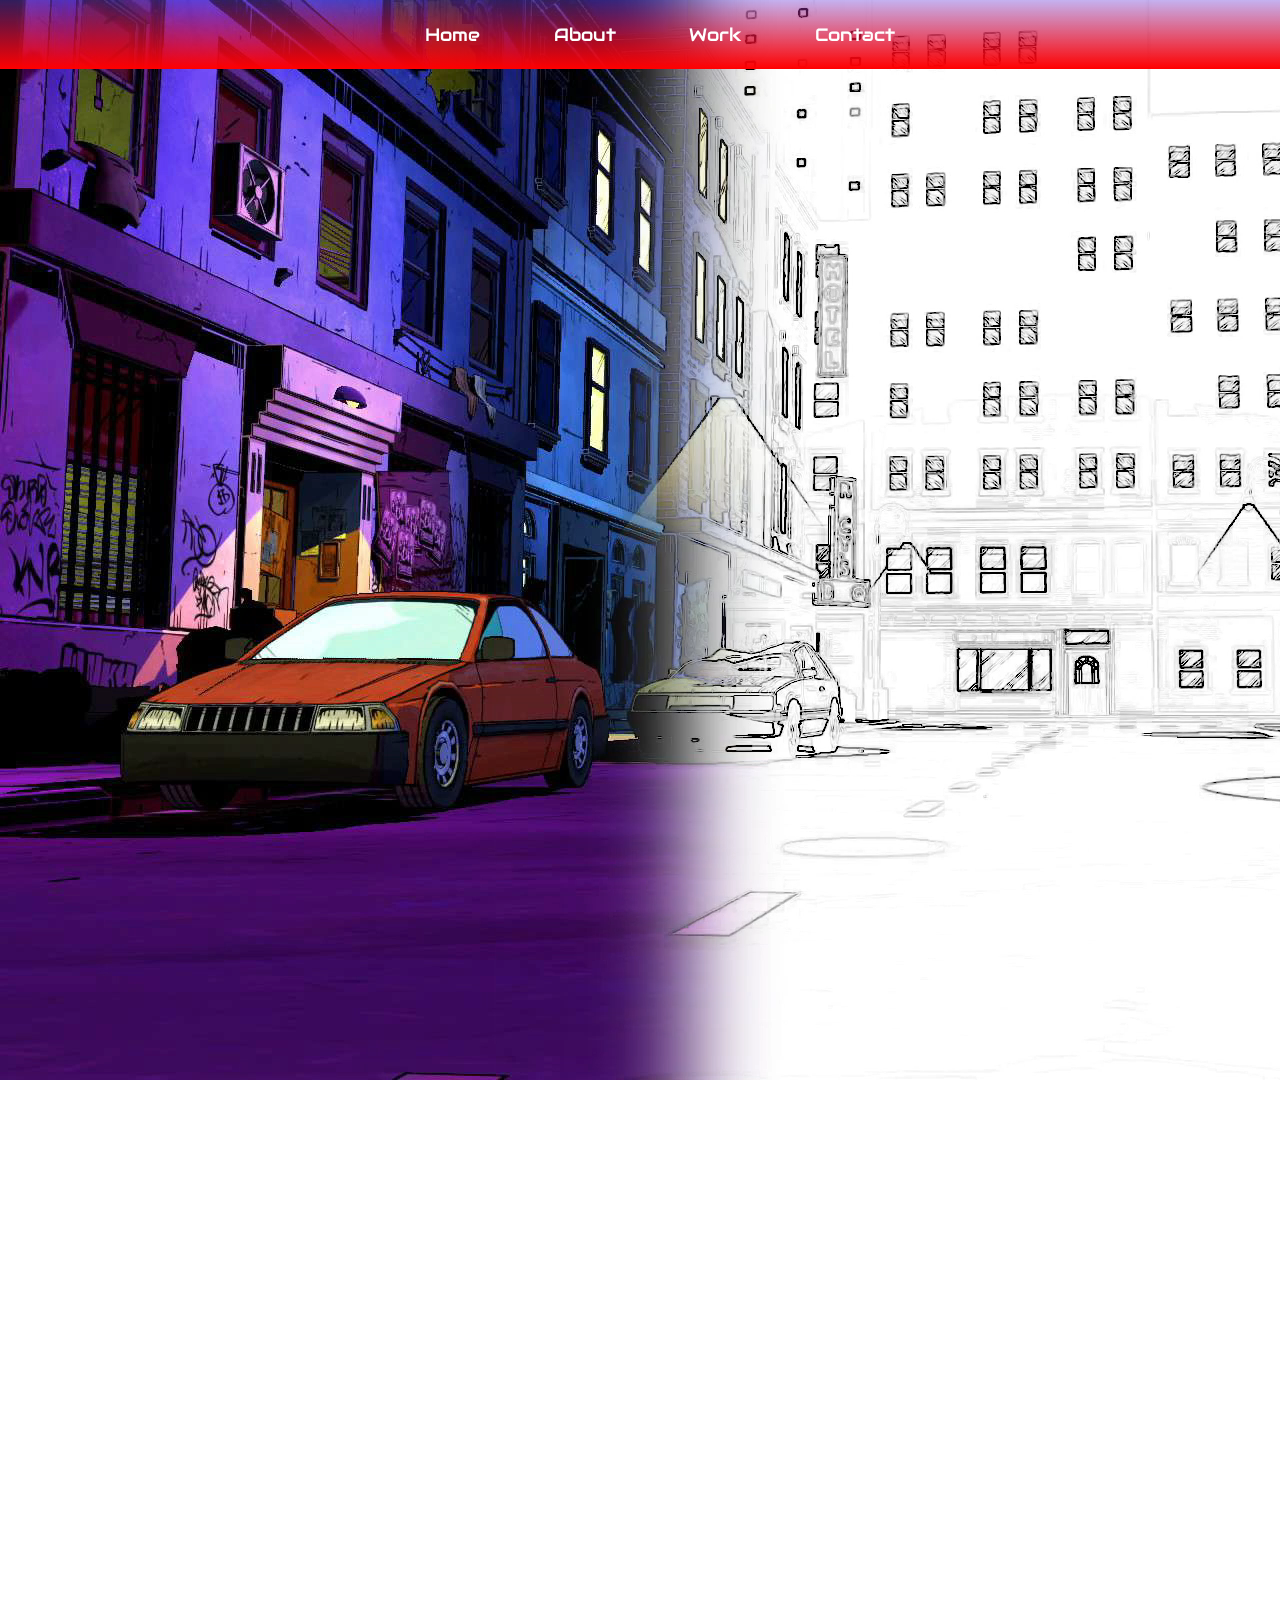
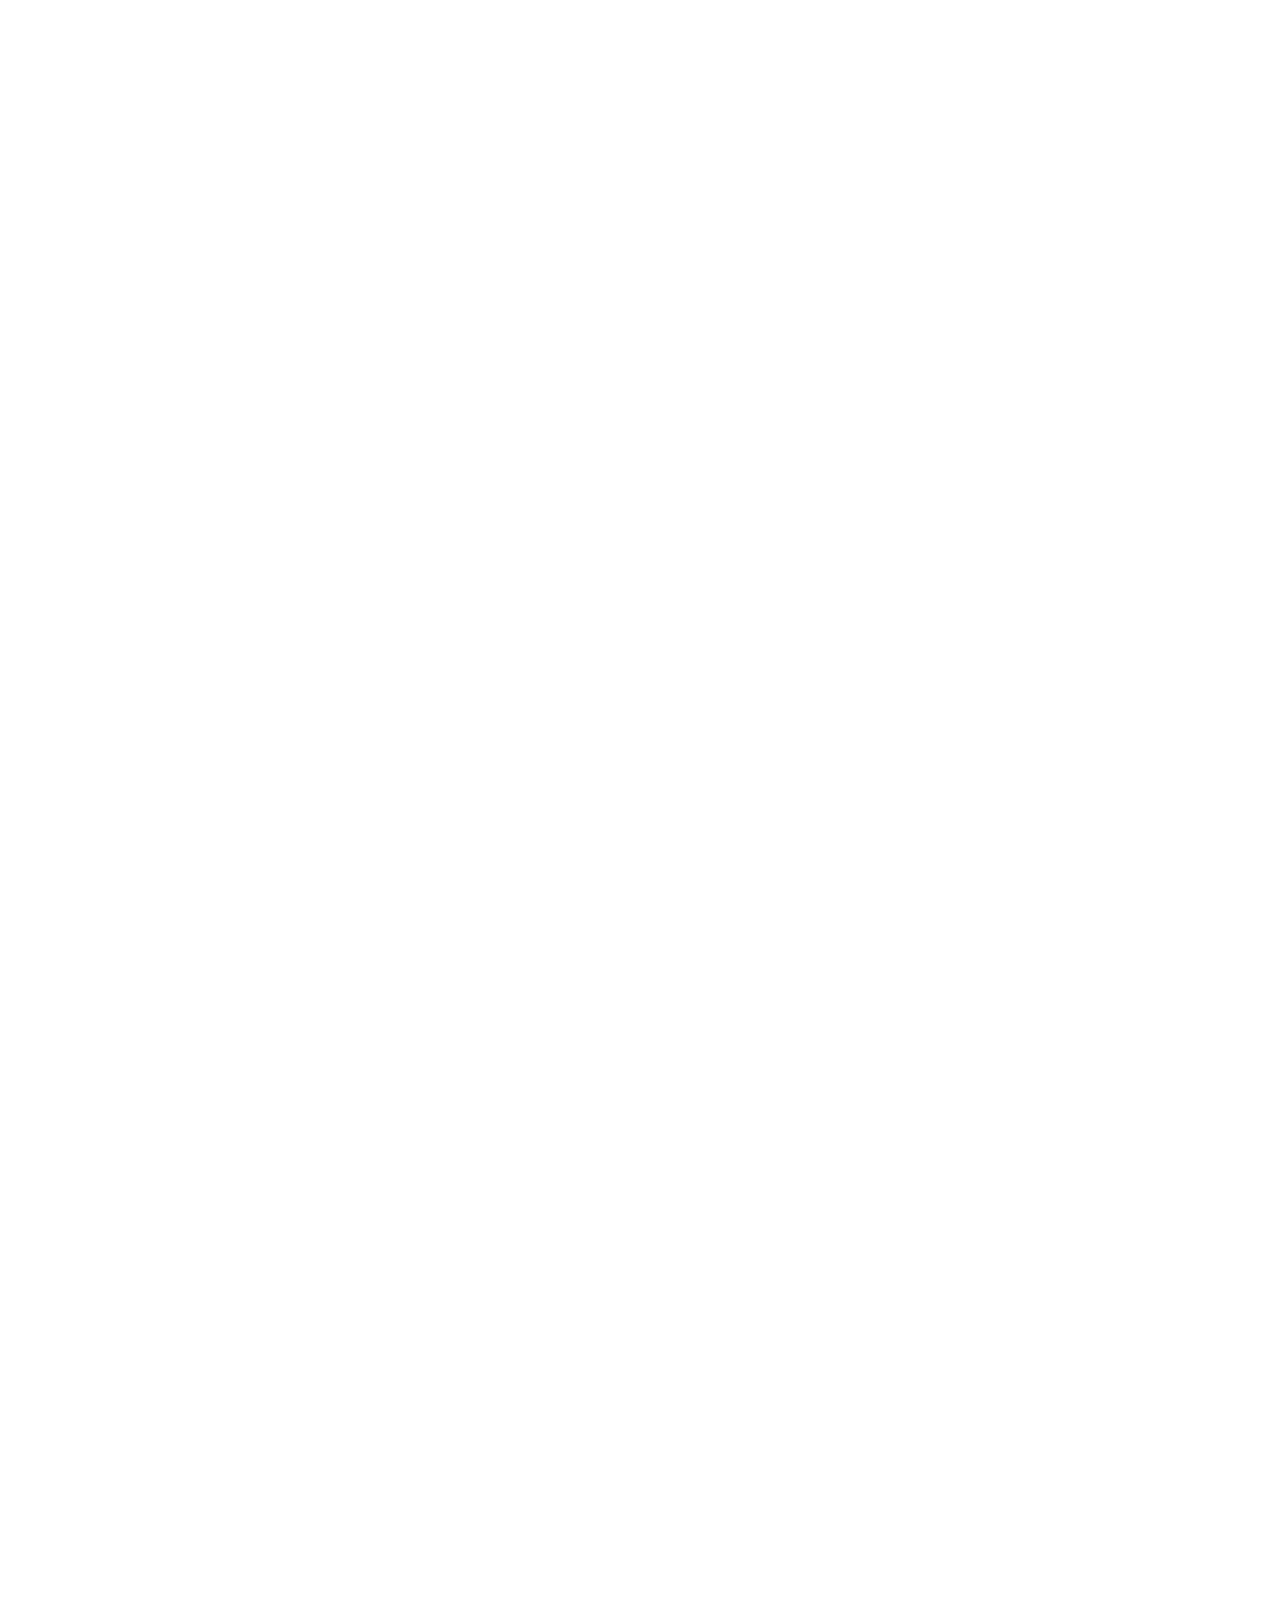
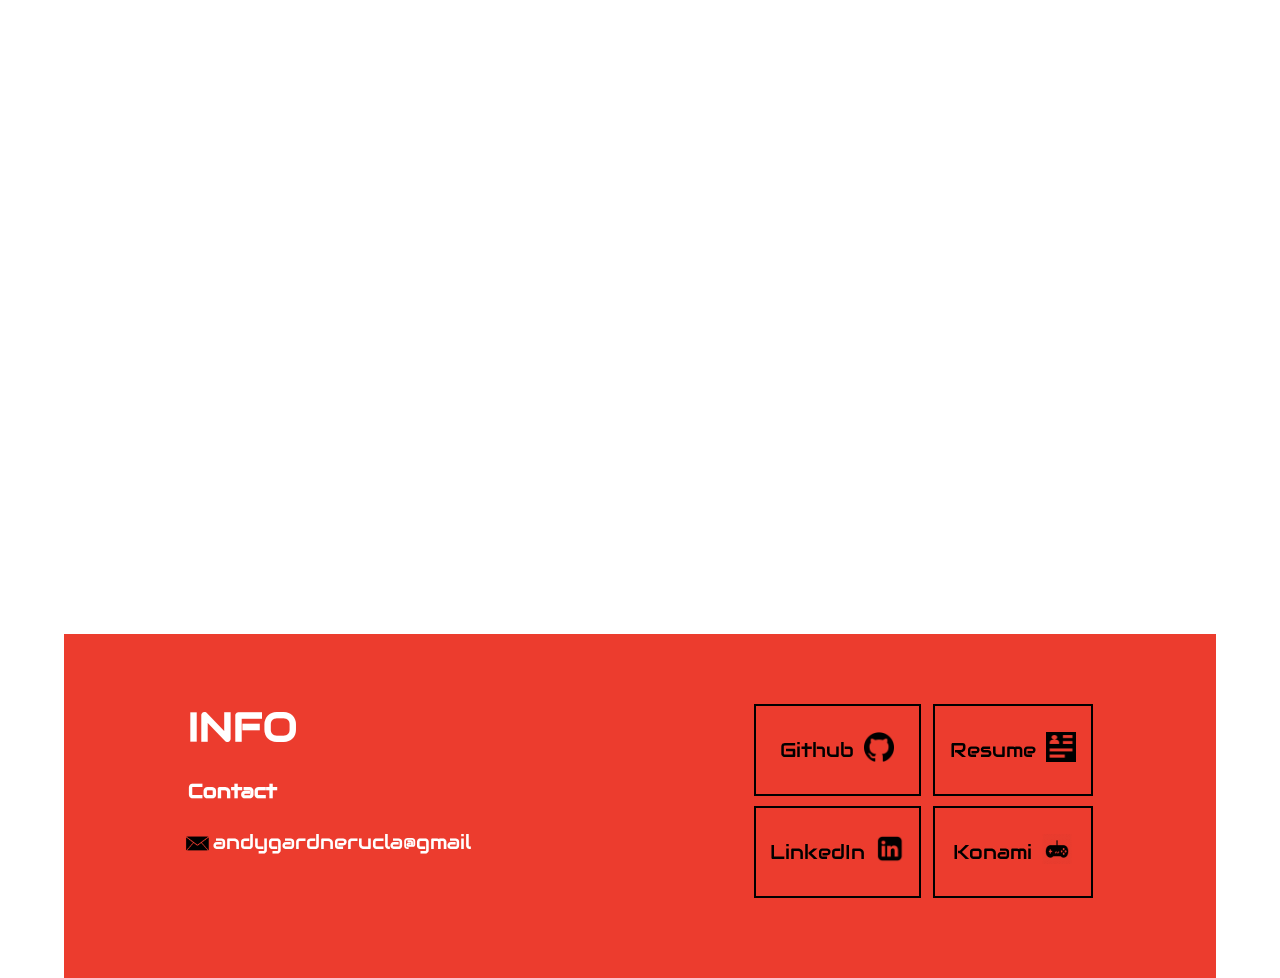
==== commit 03c606fd: "added briefcase png, mobile_nav.js" ====
--- a/index.html
+++ b/index.html
@@ -23,8 +23,9 @@
 
         <script src="./js/konami.js"></script>
         <script src="https://ajax.googleapis.com/ajax/libs/jquery/3.5.1/jquery.min.js"></script>
-        <script  src="./js/nav_animate.js"></script>
+        <script src="./js/nav_animate.js"></script>
         <script src="./js/aos_init.js"></script>
+        <script src="./js/mobile_nav.js"></script>
         <script>
             AOS.init();
         </script>
@@ -42,7 +43,7 @@
 
             <nav id="mobile_nav" role="navigation">
                 <div id="menuToggle">
-                    <input type="checkbox" />
+                    <input id="mobile_nav_checkbox" type="checkbox" />
                     <span></span>
                     <span></span>
                     <span></span>
